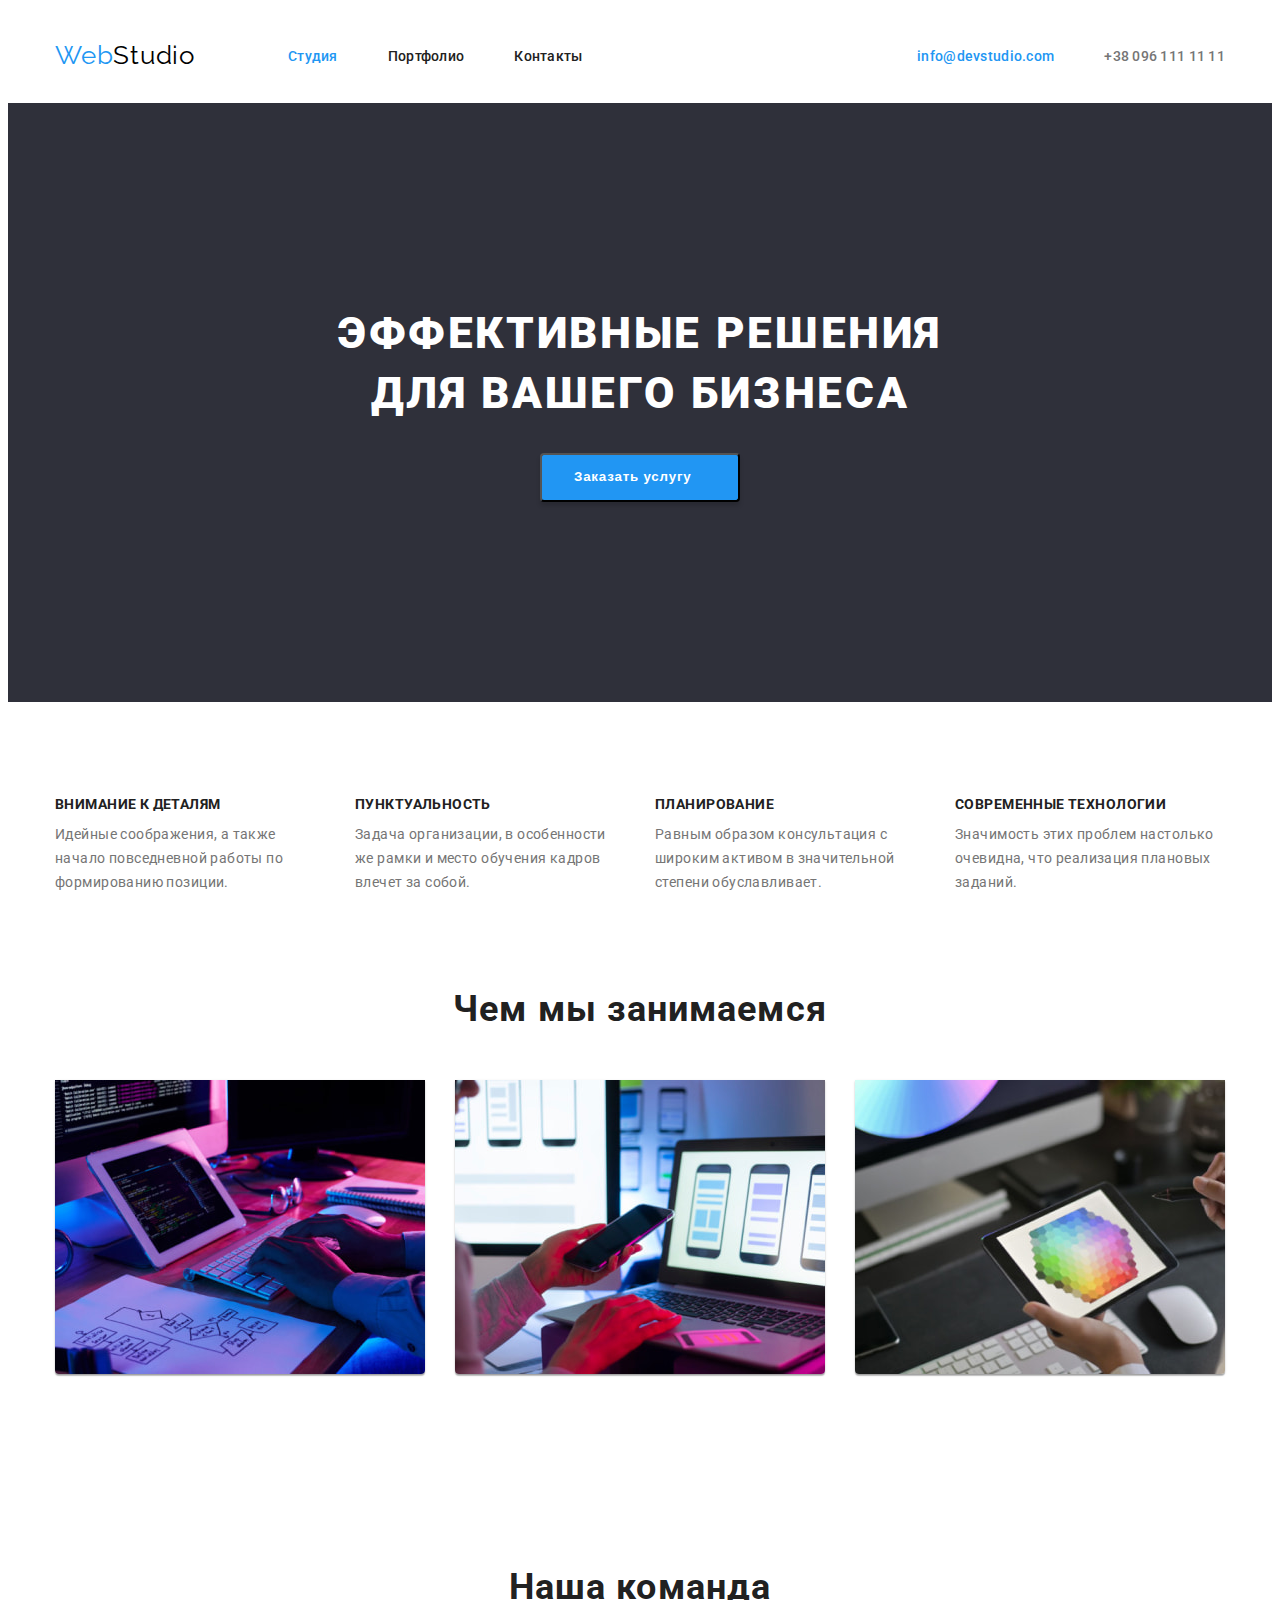
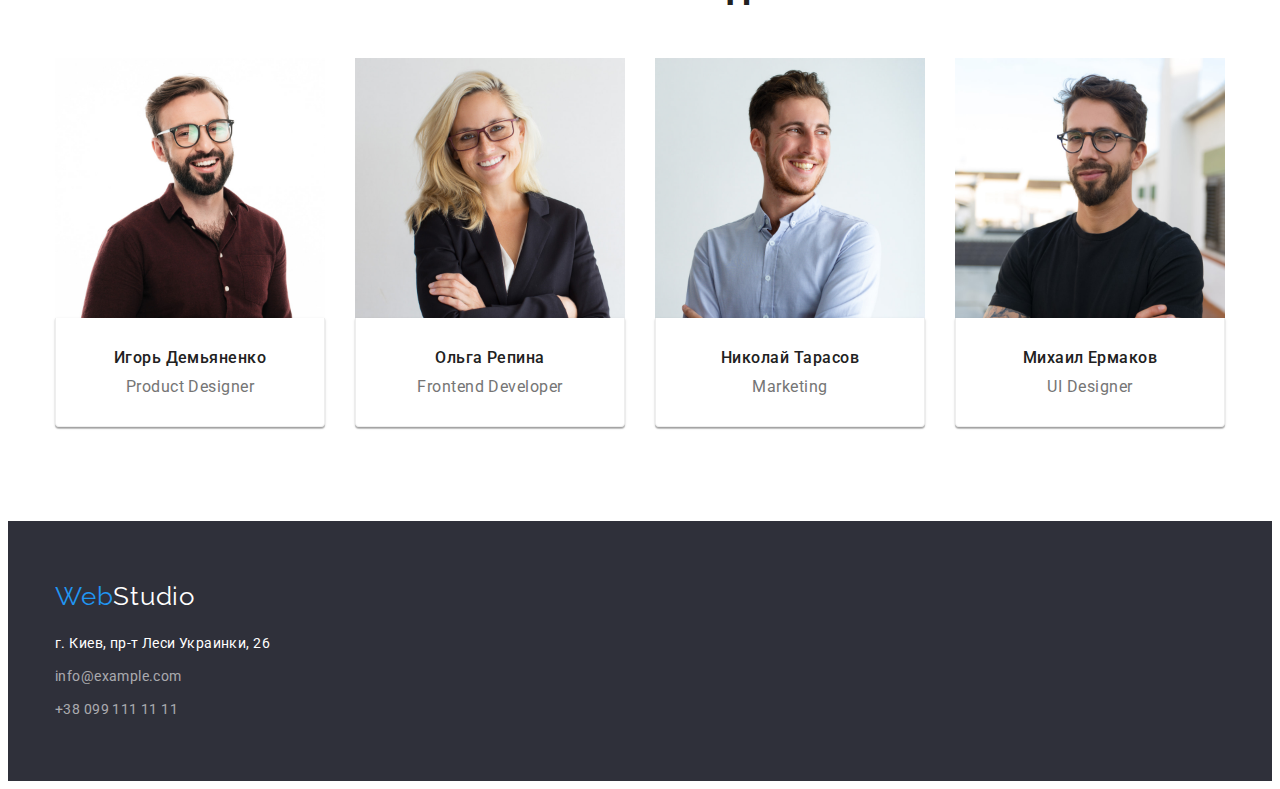
==== index.html @ 63d98d0d "home work 3 (with line)" ====
<!DOCTYPE html>
<html lang="ru">
  <head>
    <meta charset="UTF-8" />
    <meta http-equiv="X-UA-Compatible" content="IE=edge" />
    <meta name="viewport" content="width=device-width, initial-scale=1.0" />
    <title>Студия</title>
    <link rel="preconnect" href="https://fonts.googleapis.com" />
    <link rel="preconnect" href="https://fonts.gstatic.com" crossorigin />
    <link
      href="https://fonts.googleapis.com/css2?family=Raleway:wght@700&family=Roboto:wght@400;500;700;900&display=swap"
      rel="stylesheet"
    />
    <!-- Normalize start -->
    <link
      rel="stylesheet"
      href="https://cdnjs.cloudflare.com/ajax/libs/modern-normalize/1.1.0/modern-normalize.min.css"
      integrity="sha512-wpPYUAdjBVSE4KJnH1VR1HeZfpl1ub8YT/NKx4PuQ5NmX2tKuGu6U/JRp5y+Y8XG2tV+wKQpNHVUX03MfMFn9Q=="
      crossorigin="anonymous"
      referrerpolicy="no-referrer"
    />
    <!-- Normalize end -->
    <link rel="stylesheet" href="./css/styles.css" />
  </head>
  <body>
    <!-- Header section studio-->
    <header class="header">
      <div class="container header-container">
        <a class="logo link" href="./index.html" lang="en"
          >Web<span class="logo-color">Studio</span></a
        >
        <nav class="header-nav">
          <ul class="header-list list">
            <li class="header-item">
              <a class="header-link-color link" href="">Студия</a>
            </li>
            <li class="header-item">
              <a class="header-link link" href="./portfolio.html">Портфолио</a>
            </li>
            <li class="header-item"><a class="header-link link" href="">Контакты</a></li>
          </ul>
        </nav>
        <ul class="header-list list">
          <li class="header-item">
            <a class="header-link-color link" href="mailto:info@devstudio.com"
              >info@devstudio.com</a
            >
          </li>
          <li class="header-item">
            <a class="header-contacts link" href="tel:+380961111111">+38 096 111 11 11</a>
          </li>
        </ul>
      </div>
      <img class="line" src="./images/Line.jpg" alt="линия" />
    </header>
    <!-- Main section studio-->
    <main class="main">
      <!-- Section 1 -->
      <section class="main-section-first">
        <div class="container header-container main-container">
          <h1 class="main-title-top">
            ЭФФЕКТИВНЫЕ РЕШЕНИЯ <br />
            ДЛЯ ВАШЕГО БИЗНЕСА
          </h1>
          <button class="main-btn" type="button">Заказать услугу</button>
        </div>
      </section>
      <!-- Section 2 -->
      <section class="main-section-second">
        <div class="container main-container-second">
          <ul class="main-description list">
            <li class="item">
              <div class="box">
                <h3 class="main-title">Внимание к деталям</h3>
                <p class="main-text">
                  Идейные соображения, а также начало повседневной работы по формированию позиции.
                </p>
              </div>
            </li>
            <li class="item">
              <div class="box">
                <h3 class="main-title">Пунктуальность</h3>
                <p class="main-text">
                  Задача организации, в особенности же рамки и место обучения кадров влечет за
                  собой.
                </p>
              </div>
            </li>
            <li class="item">
              <div class="box">
                <h3 class="main-title">Планирование</h3>
                <p class="main-text">
                  Равным образом консультация с широким активом в значительной степени
                  обуславливает.
                </p>
              </div>
            </li>
            <li class="item">
              <div class="box">
                <h3 class="main-title">Современные технологии</h3>
                <p class="main-text">
                  Значимость этих проблем настолько очевидна, что реализация плановых заданий.
                </p>
              </div>
            </li>
          </ul>
        </div>
      </section>
      <!-- Section 3 -->
      <section class="main-section-third">
        <div class="container main-container-third">
          <h2 class="main-title-about">Чем мы занимаемся</h2>
          <ul class="main-list list">
            <li class="main-item">
              <img
                class="main-img"
                src="images/section3/img-box1.jpg"
                alt="работа за компьютером"
                width="370"
                height="294"
              />
            </li>
            <li class="main-item">
              <img
                class="main-img"
                src="images/section3/img-box2.jpg"
                alt="работа за ноутбуком"
                width="370"
                height="294"
              />
            </li>
            <li class="main-item">
              <img
                class="main-img"
                src="images/section3/img-box3.jpg"
                alt="работа за планшетом"
                width="370"
                height="294"
              />
            </li>
          </ul>
        </div>
      </section>
      <!-- Section 4 -->
      <section class="main-section-team">
        <div class="container main-container-team">
          <h2 class="main-title-about">Наша команда</h2>
          <ul class="team-list list">
            <li class="team-item">
              <img
                class="team-img"
                src="images/section4/img1.jpg"
                alt="Игорь Демьяненко"
                width="270"
                height="260"
              />
              <div class="team-wrapper">
                <h3 class="team-title">Игорь Демьяненко</h3>
                <p class="team-text" lang="en">Product Designer</p>
              </div>
            </li>
            <li class="team-item">
              <img
                class="team-img"
                src="images/section4/img2.jpg"
                alt="Ольга Репина"
                width="270"
                height="260"
              />
              <div class="team-wrapper">
                <h3 class="team-title">Ольга Репина</h3>
                <p class="team-text" lang="en">Frontend Developer</p>
              </div>
            </li>
            <li class="team-item">
              <img
                class="team-img"
                src="images/section4/img3.jpg"
                alt="Николай Тарасов"
                width="270"
                height="260"
              />
              <div class="team-wrapper">
                <h3 class="team-title">Николай Тарасов</h3>
                <p class="team-text" lang="en">Marketing</p>
              </div>
            </li>
            <li class="team-item">
              <img
                class="team-img"
                src="images/section4/img4.jpg"
                alt="Михаил Ермаков"
                width="270"
                height="260"
              />
              <div class="team-wrapper">
                <h3 class="team-title">Михаил Ермаков</h3>
                <p class="team-text" lang="en">UI Designer</p>
              </div>
            </li>
          </ul>
        </div>
      </section>
    </main>
    <!-- Footer section-->
    <footer class="footer">
      <div class="container footer-container">
        <a class="footer-web link" href="" lang="en"
          >Web<span class="footer-web-color">Studio</span></a
        >
        <address class="footer-addres">
          <div class="container-addres">
            <ul class="footer-list list">
              <li class="footer-item">
                <a
                  class="footer-contacts-color link"
                  href="https://goo.gl/maps/WVLapYZfEZGpbT3C7"
                  target="_blank"
                  rel="noopener noreferrer"
                  >г. Киев, пр-т Леси Украинки, 26</a
                >
              </li>
              <li class="footer-item">
                <a class="footer-contacts link" href="mailto:info@example.com">info@example.com</a>
              </li>
              <li class="footer-item">
                <a class="footer-contacts link" href="tel:+380991111111">+38 099 111 11 11</a>
              </li>
            </ul>
          </div>
        </address>
      </div>
    </footer>
  </body>
</html>
---- css/styles.css ----
html {
  box-sizing: border-box;
}

*,
*::before,
*::after {
  box-sizing: inherit;
}

:root {
  /* fots */
  --main-font: Roboto, sans-serif;
  --secondary-font: Raleway, sans-serif;

  /* text colors */
  --main-txt-cl: #212121;
  --additional-txt-cl: #2196f3;
  --grey-txt-cl: #757575;
  --white-txt-cl: #ffffff;

  /* bg colors */
  --dark-bg-cl: #2f303a;
  --grey-bg-cl: #e5e5e5;
  --blue-bg-cl: #2196f3;
  --additional-bg-cl: #ffffff;

  /* others */
  --indent: 30px;
  --items: 3;
}

body {
  font-family: var(--main-font);
  color: var(--main-txt-cl);
}

/* reset styles */
h1,
h2,
h3,
h4,
h5,
h6 {
  margin: 0;
}

.link {
  text-decoration: none;
  color: currentColor;
}

.list {
  padding: 0;

  list-style: none;
}

/* Base styles */

.container {
  width: 1200px;
  margin-left: auto;
  margin-right: auto;
  padding-left: 15px;
  padding-right: 15px;
}

/*  Header section studio/portfolio */

.header {
  padding-top: 32px;
  padding-bottom: 32px;

  background-color: #ffffff;
}

.header-container {
  display: flex;
  align-items: center;
}

.logo {
  margin-right: 93px;

  font-family: var(--secondary-font);
  font-size: 26px;
  line-height: calc(31 / 26);
  letter-spacing: 0.03em;
  color: var(--additional-txt-cl);
}
.logo-color {
  color: #000000;
}

.header-nav,
.header-nav-portfolio {
  margin-right: auto;
}

.header-list,
.header-list-portfolio {
  display: flex;
  gap: 50px;
  margin: 0;
}

.header-link-color,
.header-link-portfolio-color {
  font-weight: 500;
  font-size: 14px;
  letter-spacing: 0.02em;
  color: var(--additional-txt-cl);
}

.header-link:hover,
.header-link:focus {
  color: var(--additional-txt-cl);
}

.header-contacts:hover,
.header-contacts:focus {
  color: var(--additional-txt-cl);
}

.header-link-portfolio:hover,
.header-link-portfolio:focus {
  color: var(--additional-txt-cl);
}

.header-contacts-portfolio:hover,
.header-contacts-portfolio:focus {
  color: var(--additional-txt-cl);
}

.header-link,
.header-link-portfolio {
  font-weight: 500;
  font-size: 14px;
  letter-spacing: 0.02em;
  color: var(--main-txt-cl);
}

.header-contacts,
.header-contacts-portfolio {
  padding-right: 0;
  font-weight: 500;
  font-size: 14px;
  letter-spacing: 0.02em;
  color: var(--grey-txt-cl);
}

.line {
  display: block;
  width: 1600px;
  height: 0;
  background-color: #2f303a;
}

/* Main section studio/portfolio */

.main-section-first {
  background-color: var(--dark-bg-cl);
  padding-top: 200px;
  padding-bottom: 200px;
}

.main-container {
  flex-direction: column;
}

.main-title-top {
  margin-bottom: 30px;

  font-weight: 900;
  font-size: 44px;
  line-height: calc(60 / 44);
  text-align: center;
  letter-spacing: 0.06em;
  color: var(--white-txt-cl);
}
.main-btn {
  display: flex;
  padding: 10px 32px;
  margin-left: auto;
  margin-right: auto;
  min-width: 200px;
  box-shadow: 0px 4px 4px rgba(0, 0, 0, 0.15);
  border-radius: 4px;

  background-color: var(--blue-bg-cl);
  font-weight: 700;
  line-height: calc(30 / 16);
  letter-spacing: 0.06em;
  align-items: center;
  text-align: center;
  cursor: pointer;
  color: var(--white-txt-cl);
}

.main-btn:hover,
.main-btn:focus {
  color: var(--blue-bg-cl);
}

.section-portfolio {
  padding-top: 94px;
  padding-bottom: 94px;

  background-color: var(--additional-bg-cl);
}

.main-section-second {
  padding-top: 94px;
  padding-bottom: 94px;

  background-color: var(--additional-bg-cl);
}

.main-description {
  display: flex;
  gap: 30px;
  margin-top: 0;
  margin-bottom: 0;
}

.container-list {
  display: flex;
  gap: 8px;
  margin-top: 0;
  margin-bottom: 56px;
  justify-content: center;
}

.list-title {
  display: flex;
  flex-wrap: wrap;
  gap: var(--indent);
  margin-top: 0;
}

.list-title > .item-portfolio {
  flex-basis: calc((100% - (var(--indent)) * (var(--items) - 1)) / var(--items));
}

.container-title {
  padding: 20px 24px;
  border: 1px solid #eeeeee;
  border-top: none;
  width: 100%;
}

.box {
  display: flex;
  max-width: 270px;
  flex-direction: column;
  flex-wrap: nowrap;
}

.main-title {
  display: flex;
  margin-bottom: 10px;
  font-size: 14px;
  line-height: calc(16 / 14);
  letter-spacing: 0.03em;
  text-transform: uppercase;
}

.main-text {
  margin: 0;

  font-size: 14px;
  line-height: calc(24 / 14);
  letter-spacing: 0.03em;
  color: var(--grey-txt-cl);
}

.main-section-third {
  padding-bottom: 94px;

  background-color: var(--additional-bg-cl);
}

.main-title-about {
  display: flex;
  justify-content: center;
  margin-bottom: 50px;

  font-size: 36px;
  line-height: calc(42 / 36);
  text-align: center;
  letter-spacing: 0.03em;
}

.main-list {
  display: flex;
  gap: 30px;
  margin-top: 0;
  margin-bottom: 0;
}

.main-img {
  box-shadow: 0px 1px 3px rgba(0, 0, 0, 0.12), 0px 1px 1px rgba(0, 0, 0, 0.14),
    0px 2px 1px rgba(0, 0, 0, 0.2);
  border-radius: 0px 0px 4px 4px;
}

.main-section-team {
  padding-top: 94px;
  padding-bottom: 94px;

  background-color: var(--additional-bg-cl);
}

.team-list {
  display: flex;
  gap: 30px;
  margin: 0;
}

.team-item {
  display: flex;
  flex-wrap: wrap;
  justify-content: center;
}

.team-wrapper {
  padding: 30px;
  box-shadow: 0px 1px 3px rgba(0, 0, 0, 0.12), 0px 1px 1px rgba(0, 0, 0, 0.14),
    0px 2px 1px rgba(0, 0, 0, 0.2);
  border-radius: 0px 0px 4px 4px;
  width: 100%;
  border: 1px solid #eeeeee;
  border-top: none;
  background-color: #ffffff;
}

.team-title {
  display: flex;
  justify-content: center;
  font-weight: 500;
  font-size: 16px;
  text-align: center;
  letter-spacing: 0.03em;
  margin-bottom: 10px;
}

.team-text {
  margin-top: 0;
  margin-bottom: 0;

  text-align: center;
  letter-spacing: 0.03em;
  color: var(--grey-txt-cl);
}

.card-title {
  padding-bottom: 86px;
}

.visually-hiden {
  white-space: nowrap;
  width: 1px;
  height: 1px;
  overflow: hidden;
  border: 0;
  padding: 0;
  clip: rect(0 0 0 0);
  clip-path: inset(50%);
  margin: -1px;
}

.btn-portfolio-color {
  padding: 6px 22px;

  background-color: var(--blue-bg-cl);
  font-family: 'Roboto';
  font-style: normal;
  font-weight: 500;
  font-size: 16px;
  line-height: calc(26 / 16);
  letter-spacing: 0.03em;
  color: var(--white-txt-cl);
}

.btn-portfolio {
  padding: 6px 22px;

  background-color: var(--additional-bg-cl);
  font-style: normal;
  font-weight: 500;
  line-height: calc(26 / 16);
  letter-spacing: 0.03em;
}

.btn-portfolio:hover,
.btn-portfolio:focus {
  background-color: var(--additional-txt-cl);
}

.title-portfolio {
  margin-bottom: 4px;

  font-size: 18px;
  line-height: calc(36 / 18);
  letter-spacing: 0.06em;
}

.text-portfolio {
  line-height: calc(30 / 16);
  letter-spacing: 0.03em;
  color: var(--grey-txt-cl);

  margin-top: 0;
  margin-bottom: 0;
}

/* Footer section studio/portfolio */

.footer {
  background-color: var(--dark-bg-cl);
  padding-top: 60px;
  padding-bottom: 60px;
}

.footer:hover,
.footer:focus {
  color: var(--additional-txt-cl);
}

.footer-container {
  display: flex;
  flex-direction: column;
}

.footer-web {
  font-family: var(--secondary-font);
  font-size: 26px;
  letter-spacing: 0.03em;
  color: var(--additional-txt-cl);
}

.footer-web-color {
  color: var(--white-txt-cl);
}

.footer:hover,
.footer:focus {
  color: var(--additional-txt-cl);
}

.footer-contacts:hover,
.footer-contacts:focus {
  color: var(--additional-txt-cl);
}

.footer-contacts-color:hover,
.footer-contacts-color:focus {
  color: var(--additional-txt-cl);
}

.footer-list {
  margin: 0;
}

.footer-maps {
  font-style: normal;
  font-size: 14px;
  line-height: calc(24 / 14);
  letter-spacing: 0.03em;
  color: var(--white-txt-cl);
}

.footer-contacts-color {
  display: block;
  margin-top: 20px;

  font-style: normal;
  font-size: 14px;
  line-height: calc(24 / 14);
  letter-spacing: 0.03em;
  color: var(--white-txt-cl);
}

.footer-contacts {
  display: block;
  margin-top: 9px;
  font-style: normal;
  font-size: 14px;
  line-height: calc(24 / 14);
  letter-spacing: 0.03em;
  color: rgba(255, 255, 255, 0.6);
}
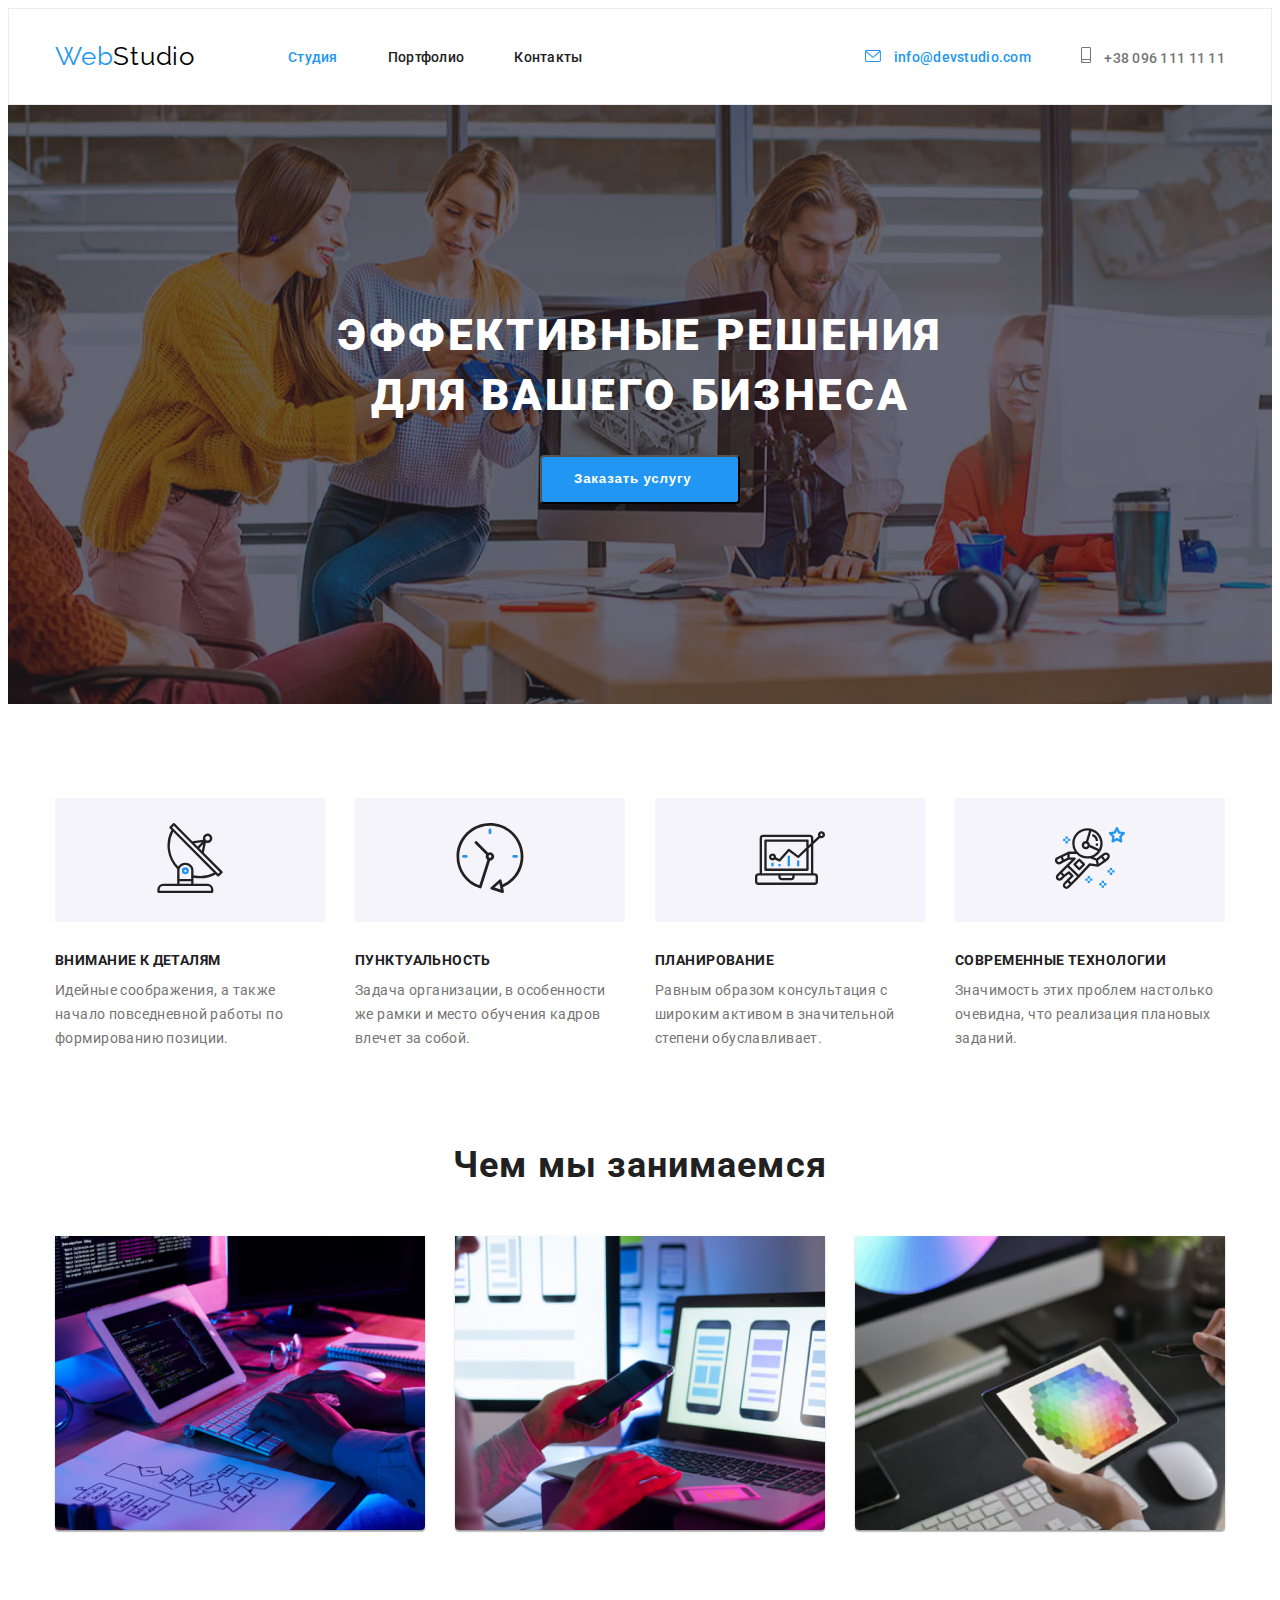
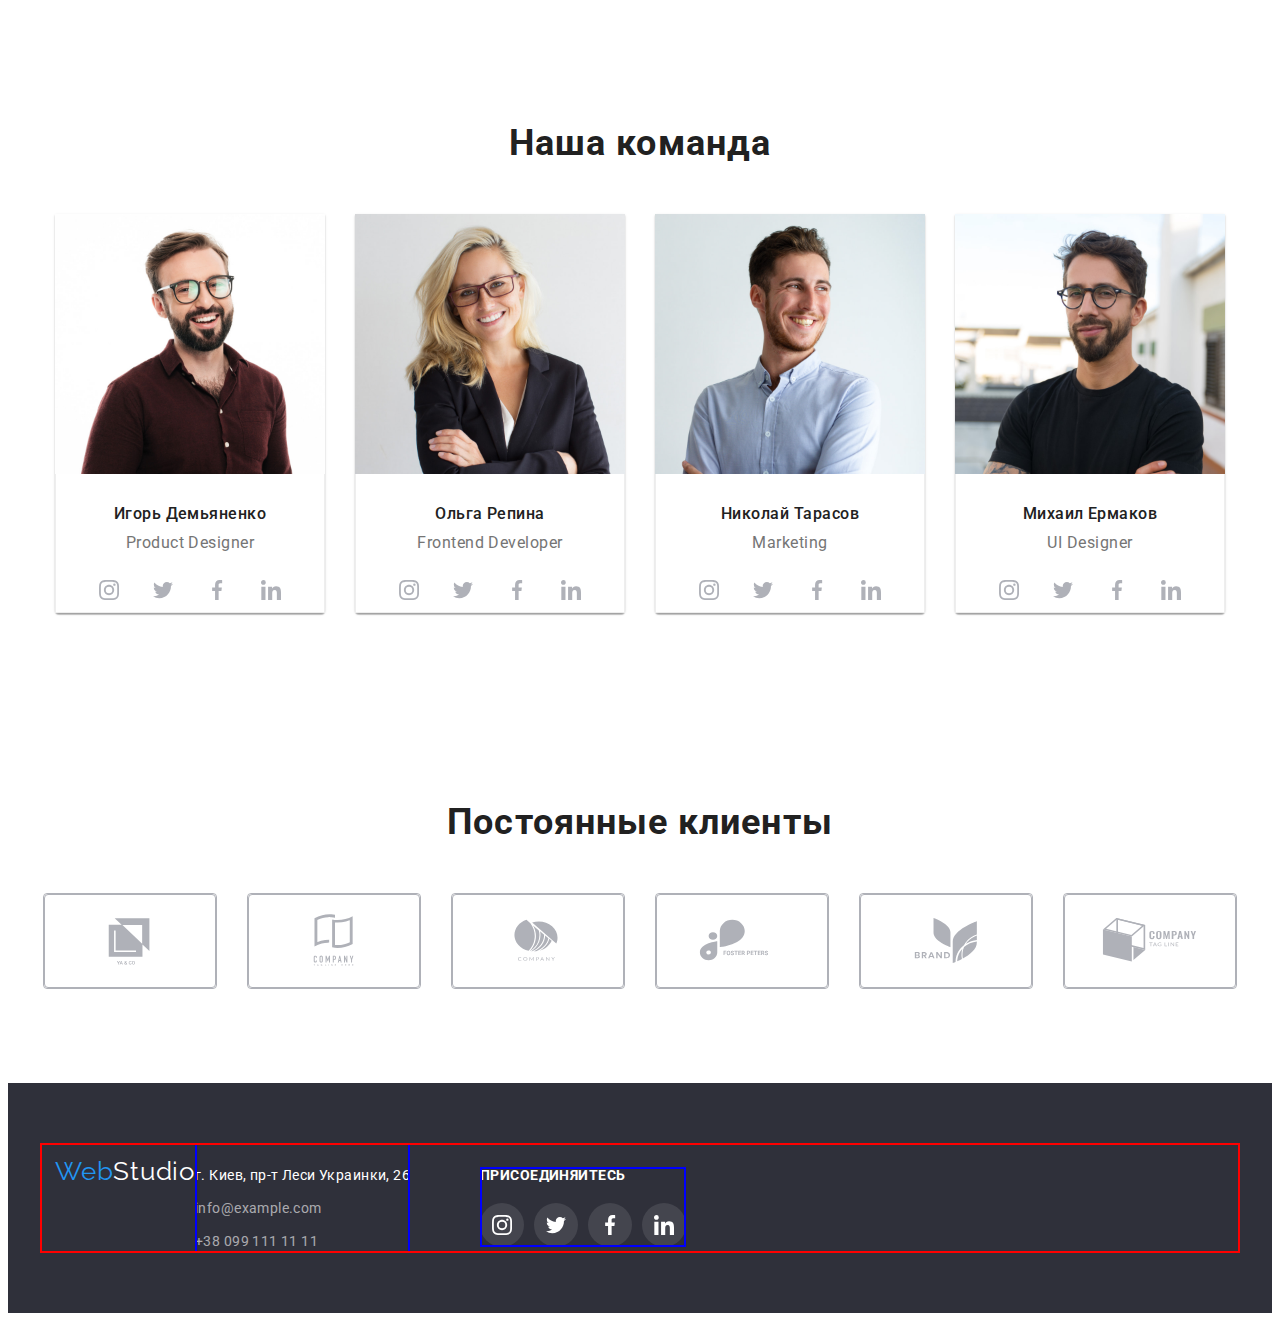
==== commit 83cc090e: "home work 4" ====
--- a/index.html
+++ b/index.html
@@ -22,6 +22,7 @@
     <!-- Normalize end -->
     <link rel="stylesheet" href="./css/styles.css" />
   </head>
+
   <body>
     <!-- Header section studio-->
     <header class="header">
@@ -42,16 +43,22 @@
         </nav>
         <ul class="header-list list">
           <li class="header-item">
-            <a class="header-link-color link" href="mailto:info@devstudio.com"
-              >info@devstudio.com</a
+            <a class="header-link-color link" href="mailto:info@devstudio.com">
+              <svg class="contacts-icon" width="16" height="12">
+                <use href="./images/icons/icons.svg#envelope"></use>
+              </svg>
+              info@devstudio.com</a
             >
           </li>
           <li class="header-item">
-            <a class="header-contacts link" href="tel:+380961111111">+38 096 111 11 11</a>
+            <a class="header-contacts link" href="tel:+380961111111">
+              <svg class="contacts-icon" width="10" height="16">
+                <use href="./images/icons/icons.svg#smartphone"></use>
+              </svg>
+              +38 096 111 11 11</a>
           </li>
         </ul>
       </div>
-      <img class="line" src="./images/Line.jpg" alt="линия" />
     </header>
     <!-- Main section studio-->
     <main class="main">
@@ -67,6 +74,50 @@
       </section>
       <!-- Section 2 -->
       <section class="main-section-second">
+       <div class="main-conteiner-features">
+          <ul class="features-list list">           
+            <li class="features-item">
+              <a class="features-link" href="" 
+              target="_blank"
+              rel="noopener noreferrer"
+              aria-label="antenna">
+              <svg class="features-icon" width="70" height="70">
+                <use href="./images/icons/icons.svg#antenna"></use>
+              </svg>
+            </a>
+            </li>        
+            <li class="features-item">
+              <a class="features-link" href="" 
+              target="_blank"
+              rel="noopener noreferrer"
+              aria-label="clock">
+              <svg class="features-icon" width="70" height="70">
+                <use href="./images/icons/icons.svg#clock"></use>
+              </svg>
+            </a>
+            </li>
+            <li class="features-item">
+              <a class="features-link" href="" 
+              target="_blank"
+              rel="noopener noreferrer"
+              aria-label="diagram">
+              <svg class="features-icon" width="70" height="70">
+                <use href="./images/icons/icons.svg#diagram"></use>
+              </svg>
+            </a>
+            </li>
+            <li class="features-item">
+              <a class="features-link" href="" 
+              target="_blank"
+              rel="noopener noreferrer"
+              aria-label="astronaut">
+              <svg class="features-icon" width="70" height="70">
+                <use href="./images/icons/icons.svg#astronaut"></use>
+              </svg>
+            </a>
+            </li>
+          </ul>
+        </div>
         <div class="container main-container-second">
           <ul class="main-description list">
             <li class="item">
@@ -157,6 +208,60 @@
               <div class="team-wrapper">
                 <h3 class="team-title">Игорь Демьяненко</h3>
                 <p class="team-text" lang="en">Product Designer</p>
+                <ul class="socials list">
+                  <li class="socials-item">
+                    <a
+                      class="socials-link"
+                      href=""
+                      target="_blank"
+                      rel="noopener noreferrer"
+                      aria-label="instagram"
+                    >
+                      <svg class="socials-icon" width="20" height="20">
+                        <use href="./images/icons/icons.svg#instagram"></use>
+                      </svg>
+                    </a>
+                  </li>
+                  <li class="socials-item">
+                    <a
+                      class="socials-link"
+                      href=""
+                      target="_blank"
+                      rel="noopener noreferrer"
+                      aria-label="twitter"
+                    >
+                      <svg class="socials-icon" width="20" height="20">
+                        <use href="./images/icons/icons.svg#twitter"></use>
+                      </svg>
+                    </a>
+                  </li>
+                  <li class="socials-item">
+                    <a
+                      class="socials-link"
+                      href=""
+                      target="_blank"
+                      rel="noopener noreferrer"
+                      aria-label="facebook"
+                    >
+                      <svg class="socials-icon" width="20" height="20">
+                        <use href="./images/icons/icons.svg#facebook"></use>
+                      </svg>
+                    </a>
+                  </li>
+                  <li class="socials-item">
+                    <a
+                      class="socials-link"
+                      href=""
+                      target="_blank"
+                      rel="noopener noreferrer"
+                      aria-label="linkedin"
+                    >
+                      <svg class="socials-icon" width="20" height="20">
+                        <use href="./images/icons/icons.svg#linkedin"></use>
+                      </svg>
+                    </a>
+                  </li>
+                </ul>
               </div>
             </li>
             <li class="team-item">
@@ -170,6 +275,60 @@
               <div class="team-wrapper">
                 <h3 class="team-title">Ольга Репина</h3>
                 <p class="team-text" lang="en">Frontend Developer</p>
+                <ul class="socials list">
+                  <li class="socials-item">
+                    <a
+                      class="socials-link"
+                      href=""
+                      target="_blank"
+                      rel="noopener noreferrer"
+                      aria-label="instagram"
+                    >
+                      <svg class="socials-icon" width="20" height="20">
+                        <use href="./images/icons/icons.svg#instagram"></use>
+                      </svg>
+                    </a>
+                  </li>
+                  <li class="socials-item">
+                    <a
+                      class="socials-link"
+                      href=""
+                      target="_blank"
+                      rel="noopener noreferrer"
+                      aria-label="twitter"
+                    >
+                      <svg class="socials-icon" width="20" height="20">
+                        <use href="./images/icons/icons.svg#twitter"></use>
+                      </svg>
+                    </a>
+                  </li>
+                  <li class="socials-item">
+                    <a
+                      class="socials-link"
+                      href=""
+                      target="_blank"
+                      rel="noopener noreferrer"
+                      aria-label="facebook"
+                    >
+                      <svg class="socials-icon" width="20" height="20">
+                        <use href="./images/icons/icons.svg#facebook"></use>
+                      </svg>
+                    </a>
+                  </li>
+                  <li class="socials-item">
+                    <a
+                      class="socials-link"
+                      href=""
+                      target="_blank"
+                      rel="noopener noreferrer"
+                      aria-label="linkedin"
+                    >
+                      <svg class="socials-icon" width="20" height="20">
+                        <use href="./images/icons/icons.svg#linkedin"></use>
+                      </svg>
+                    </a>
+                  </li>
+                </ul>
               </div>
             </li>
             <li class="team-item">
@@ -183,6 +342,60 @@
               <div class="team-wrapper">
                 <h3 class="team-title">Николай Тарасов</h3>
                 <p class="team-text" lang="en">Marketing</p>
+                <ul class="socials list">
+                  <li class="socials-item">
+                    <a
+                      class="socials-link"
+                      href=""
+                      target="_blank"
+                      rel="noopener noreferrer"
+                      aria-label="instagram"
+                    >
+                      <svg class="socials-icon" width="20" height="20">
+                        <use href="./images/icons/icons.svg#instagram"></use>
+                      </svg>
+                    </a>
+                  </li>
+                  <li class="socials-item">
+                    <a
+                      class="socials-link"
+                      href=""
+                      target="_blank"
+                      rel="noopener noreferrer"
+                      aria-label="twitter"
+                    >
+                      <svg class="socials-icon" width="20" height="20">
+                        <use href="./images/icons/icons.svg#twitter"></use>
+                      </svg>
+                    </a>
+                  </li>
+                  <li class="socials-item">
+                    <a
+                      class="socials-link"
+                      href=""
+                      target="_blank"
+                      rel="noopener noreferrer"
+                      aria-label="facebook"
+                    >
+                      <svg class="socials-icon" width="20" height="20">
+                        <use href="./images/icons/icons.svg#facebook"></use>
+                      </svg>
+                    </a>
+                  </li>
+                  <li class="socials-item">
+                    <a
+                      class="socials-link"
+                      href=""
+                      target="_blank"
+                      rel="noopener noreferrer"
+                      aria-label="linkedin"
+                    >
+                      <svg class="socials-icon" width="20" height="20">
+                        <use href="./images/icons/icons.svg#linkedin"></use>
+                      </svg>
+                    </a>
+                  </li>
+                </ul>
               </div>
             </li>
             <li class="team-item">
@@ -196,8 +409,141 @@
               <div class="team-wrapper">
                 <h3 class="team-title">Михаил Ермаков</h3>
                 <p class="team-text" lang="en">UI Designer</p>
-              </div>
-            </li>
+                <ul class="socials list">
+                  <li class="socials-item">
+                    <a
+                      class="socials-link"
+                      href=""
+                      target="_blank"
+                      rel="noopener noreferrer"
+                      aria-label="instagram"
+                    >
+                      <svg class="socials-icon" width="20" height="20">
+                        <use href="./images/icons/icons.svg#instagram"></use>
+                      </svg>
+                    </a>
+                  </li>
+                  <li class="socials-item">
+                    <a
+                      class="socials-link"
+                      href=""
+                      target="_blank"
+                      rel="noopener noreferrer"
+                      aria-label="twitter"
+                    >
+                      <svg class="socials-icon" width="20" height="20">
+                        <use href="./images/icons/icons.svg#twitter"></use>
+                      </svg>
+                    </a>
+                  </li>
+                  <li class="socials-item">
+                    <a
+                      class="socials-link"
+                      href=""
+                      target="_blank"
+                      rel="noopener noreferrer"
+                      aria-label="facebook"
+                    >
+                      <svg class="socials-icon" width="20" height="20">
+                        <use href="./images/icons/icons.svg#facebook"></use>
+                      </svg>
+                    </a>
+                  </li>
+                  <li class="socials-item">
+                    <a
+                      class="socials-link"
+                      href=""
+                      target="_blank"
+                      rel="noopener noreferrer"
+                      aria-label="linkedin"
+                    >
+                      <svg class="socials-icon" width="20" height="20">
+                        <use href="./images/icons/icons.svg#linkedin"></use>
+                      </svg>
+                    </a>
+                  </li>
+                </ul>
+              </div>
+            </li>
+          </ul>
+        </div>
+      </section>
+      <section class="sections-clients">
+        <div>
+          <h2 class="title-clients">Постоянные клиенты</h2>
+          <ul class="clients-list list">
+            <div class="conteiner-clients">
+            <li class="clients-item">
+              <a class="clients-link" href="" 
+              target="_blank"
+              rel="noopener noreferrer"
+              aria-label="logo">
+              <svg class="clients-icon" width="106" height="60">
+                <use href="./images/icons/icons.svg#logo"></use>
+              </svg>
+            </a>
+            </li>
+          </div>
+          <div class="conteiner-clients">
+            <li class="clients-item">
+              <a class="clients-link" href="" 
+              target="_blank"
+              rel="noopener noreferrer"
+              aria-label="logo1">
+              <svg class="clients-icon" width="106" height="60">
+                <use href="./images/icons/icons.svg#logo1"></use>
+              </svg>
+            </a>
+            </li>
+          </div>
+          <div class="conteiner-clients">
+            <li class="clients-item">
+              <a class="clients-link" href="" 
+              target="_blank"
+              rel="noopener noreferrer"
+              aria-label="logo2">
+              <svg class="clients-icon" width="106" height="60">
+                <use href="./images/icons/icons.svg#logo2"></use>
+              </svg>
+            </a>
+            </li>
+          </div>
+          <div class="conteiner-clients">
+            <li class="clients-item">
+              <a class="clients-link" href="" 
+              target="_blank"
+              rel="noopener noreferrer"
+              aria-label="logo3">
+              <svg class="clients-icon" width="106" height="60">
+                <use href="./images/icons/icons.svg#logo3"></use>
+              </svg>
+            </a>
+            </li>
+          </div>
+          <div class="conteiner-clients">
+            <li class="clients-item">
+              <a class="clients-link" href="" 
+              target="_blank"
+              rel="noopener noreferrer"
+              aria-label="logo4">
+              <svg class="clients-icon" width="106" height="60">
+                <use href="./images/icons/icons.svg#logo4"></use>
+              </svg>
+            </a>
+            </li>
+          </div>
+          <div class="conteiner-clients">
+            <li class="clients-item">
+              <a class="clients-link" href="" 
+              target="_blank"
+              rel="noopener noreferrer"
+              aria-label="logo5">
+              <svg class="clients-icon" width="106" height="60">
+                <use href="./images/icons/icons.svg#logo5"></use>
+              </svg>
+            </a>
+            </li>
+          </div>
           </ul>
         </div>
       </section>
@@ -208,8 +554,8 @@
         <a class="footer-web link" href="" lang="en"
           >Web<span class="footer-web-color">Studio</span></a
         >
-        <address class="footer-addres">
           <div class="container-addres">
+            <address class="footer-addres">
             <ul class="footer-list list">
               <li class="footer-item">
                 <a
@@ -227,8 +573,65 @@
                 <a class="footer-contacts link" href="tel:+380991111111">+38 099 111 11 11</a>
               </li>
             </ul>
+          </address>
+          </div>       
+          <div class="container-socials">
+            <h3 class="footer-title">присоединяйтесь</h3>
+            <ul class="footer-socials list">
+              <li class="footer-socials-item">
+                <a
+                  class="footer-socials-link"
+                  href=""
+                  target="_blank"
+                  rel="noopener noreferrer"
+                  aria-label="instagram"
+                >
+                  <svg width="20" height="20">
+                    <use href="./images/icons/icons.svg#instagram1"></use>
+                  </svg>
+                </a>
+              </li>
+              <li class="footer-socials-item">
+                <a
+                  class="footer-socials-link"
+                  href=""
+                  target="_blank"
+                  rel="noopener noreferrer"
+                  aria-label="twitter"
+                >
+                  <svg width="20" height="20">
+                    <use href="./images/icons/icons.svg#twitter1"></use>
+                  </svg>
+                </a>
+              </li>
+              <li class="footer-socials-item">
+                <a
+                  class="footer-socials-link"
+                  href=""
+                  target="_blank"
+                  rel="noopener noreferrer"
+                  aria-label="facebook"
+                >
+                  <svg width="20" height="20">
+                    <use href="./images/icons/icons.svg#facebook1"></use>
+                  </svg>
+                </a>
+              </li>
+              <li class="footer-socials-item">
+                <a
+                  class="footer-socials-link"
+                  href=""
+                  target="_blank"
+                  rel="noopener noreferrer"
+                  aria-label="linkedin"
+                >
+                  <svg width="20" height="20">
+                    <use href="./images/icons/icons.svg#linkedin1"></use>
+                  </svg>
+                </a>
+              </li>
+            </ul>
           </div>
-        </address>
       </div>
     </footer>
   </body>
--- a/css/styles.css
+++ b/css/styles.css
@@ -41,7 +41,8 @@
 h3,
 h4,
 h5,
-h6 {
+h6,
+p {
   margin: 0;
 }
 
@@ -73,11 +74,12 @@
   padding-bottom: 32px;
 
   background-color: #ffffff;
+  border: 1px solid #ECECEC;
 }
 
 .header-container {
   display: flex;
-  align-items: center;
+  align-items: center; 
 }
 
 .logo {
@@ -111,6 +113,12 @@
   font-size: 14px;
   letter-spacing: 0.02em;
   color: var(--additional-txt-cl);
+}
+
+.contacts-icon {
+  align-items: center;
+  margin-right: 10px;
+  fill: currentColor;
 }
 
 .header-link:hover,
@@ -150,19 +158,19 @@
   color: var(--grey-txt-cl);
 }
 
-.line {
-  display: block;
-  width: 1600px;
-  height: 0;
-  background-color: #2f303a;
-}
-
 /* Main section studio/portfolio */
 
 .main-section-first {
   background-color: var(--dark-bg-cl);
   padding-top: 200px;
   padding-bottom: 200px;
+
+  background-image: linear-gradient(to right, rgba(47, 48, 58, 0.4), rgba(47, 48, 58, 0.4)), url(../images/section1/Img.jpg);
+  background-repeat: no-repeat;
+  background-position: center;
+  max-width: 1600px;
+  margin-left: auto;
+  margin-right: auto;
 }
 
 .main-container {
@@ -217,6 +225,22 @@
   background-color: var(--additional-bg-cl);
 }
 
+/* Features section */
+
+.features-list {
+ display: flex; 
+ gap: 30px;
+ justify-content: center;
+ margin: 0;
+}
+
+.features-item {
+  display: flex;
+  padding: 25px 100px;
+  background-color: #F5F4FA;
+  margin-bottom: 30px;
+}
+
 .main-description {
   display: flex;
   gap: 30px;
@@ -239,15 +263,21 @@
   margin-top: 0;
 }
 
-.list-title > .item-portfolio {
+/* .list-title > .item-portfolio {
   flex-basis: calc((100% - (var(--indent)) * (var(--items) - 1)) / var(--items));
-}
+} */
 
 .container-title {
   padding: 20px 24px;
   border: 1px solid #eeeeee;
   border-top: none;
   width: 100%;
+  background-color: #FFFFFF;
+}
+
+.item-portfolio:hover,
+.item-portfolio:focus {
+  box-shadow: 0px 1px 1px rgba(0, 0, 0, 0.12), 0px 4px 4px rgba(0, 0, 0, 0.06), 1px 4px 6px rgba(0, 0, 0, 0.16);
 }
 
 .box {
@@ -322,13 +352,16 @@
   display: flex;
   flex-wrap: wrap;
   justify-content: center;
-}
-
-.team-wrapper {
-  padding: 30px;
   box-shadow: 0px 1px 3px rgba(0, 0, 0, 0.12), 0px 1px 1px rgba(0, 0, 0, 0.14),
     0px 2px 1px rgba(0, 0, 0, 0.2);
   border-radius: 0px 0px 4px 4px;
+}
+
+.team-wrapper {
+  padding-top: 30px;
+  padding-left: 30px;
+  padding-right: 30px;
+  padding-bottom: 0;
   width: 100%;
   border: 1px solid #eeeeee;
   border-top: none;
@@ -347,11 +380,68 @@
 
 .team-text {
   margin-top: 0;
-  margin-bottom: 0;
+  margin-bottom: 16px;
 
   text-align: center;
   letter-spacing: 0.03em;
   color: var(--grey-txt-cl);
+}
+
+/* sections-clients */
+
+.sections-clients {
+  padding-top: 94px;
+  padding-bottom: 94px;
+  background-color: var(--additional-bg-cl);
+}
+
+.conteiner-clients {
+  border: 1px solid #AFB1B8;
+  border-radius: 4px;
+}
+
+.title-clients {
+  font-size: 36px;
+  line-height: calc(42 / 36);
+  text-align: center;
+  letter-spacing: 0.03em;
+  margin-bottom: 50px;
+}
+
+.clients-list {
+  display: flex;
+  gap: 30px;
+  justify-content: center;
+  margin: 0;
+}
+
+.clients-item {
+  display: flex;
+  padding: 16px 32px;
+  border: 1px solid #AFB1B8;
+  border-radius: 4px; 
+}
+
+.clients-link {
+  display: flex;
+  color: #AFB1B8;
+  background-color: #ffffff;
+  justify-content: center;
+  align-items:center;
+}
+
+.clients-icon {
+  fill: currentColor;
+}
+
+.clients-link:hover, 
+.clients-link:focus {
+  color: #2196f3;
+}
+
+.clients-item:hover,
+.clients-item:focus {
+  color: #2196f3;
 }
 
 .card-title {
@@ -395,6 +485,15 @@
 
 .btn-portfolio:hover,
 .btn-portfolio:focus {
+  box-shadow: 0px 3px 1px rgba(0, 0, 0, 0.1), 0px 1px 2px rgba(0, 0, 0, 0.08), 0px 2px 2px rgba(0, 0, 0, 0.12);
+  border-radius: 4px;
+  background-color: var(--additional-txt-cl);
+}
+
+.btn-portfolio-cokor:hover,
+.btn-portfolio-color:focus {
+  box-shadow: 0px 3px 1px rgba(0, 0, 0, 0.1), 0px 1px 2px rgba(0, 0, 0, 0.08), 0px 2px 2px rgba(0, 0, 0, 0.12);
+  border-radius: 4px;
   background-color: var(--additional-txt-cl);
 }
 
@@ -430,10 +529,14 @@
 
 .footer-container {
   display: flex;
-  flex-direction: column;
+  align-items: baseline;
+
+  outline: 2px solid red;
+  outline-offset: -2px;
 }
 
 .footer-web {
+  margin-bottom: 20px;
   font-family: var(--secondary-font);
   font-size: 26px;
   letter-spacing: 0.03em;
@@ -444,9 +547,93 @@
   color: var(--white-txt-cl);
 }
 
-.footer:hover,
-.footer:focus {
-  color: var(--additional-txt-cl);
+.container-addres {
+  display: flex;
+  margin-right: 70px;
+  flex-direction: column;
+
+  outline: 2px solid blue;
+  outline-offset: -2px;
+}
+
+/* Socials icon */
+
+.socials {
+  display: flex;
+  align-items: center;
+  justify-content: center;
+  gap: 10px; 
+}
+
+.footer-socials {
+  display: flex;
+  align-items: center;
+  justify-content: center;
+  gap: 10px;
+  margin: 0;
+}
+
+.socials-link {
+  display: flex;
+  width: 44px;
+  height: 44px;
+  color: #AFB1B8;
+  background-color: #FFFFFF;
+  border-radius: 50%;
+  align-items: center;
+  justify-content: center;
+}
+
+.socials-icon {
+  fill: currentColor;
+}
+
+.socials-link:hover,
+.socials-link:focus {
+  color: #ffffff;
+  background-color: var(--blue-bg-cl);
+}
+
+.container-socials {
+  display: flex;
+  flex-direction: column;
+  align-items: baseline;
+
+  outline: 2px solid blue;
+  outline-offset: -2px;
+}
+
+.footer-title {
+  display: flex;
+  margin-bottom: 20px;
+  font-family: 'Roboto';
+  font-style: normal;
+  font-weight: 700;
+  font-size: 14px;
+  text-transform: uppercase;
+  line-height: calc(16 / 14);
+  letter-spacing: 0.03em;
+  color: #FFFFFF;
+}
+
+.footer-title:hover,
+.footer-title:focus {
+  color: var(--additional-txt-cl);
+}
+
+.footer-socials-link {
+  display: flex;
+  width: 44px;
+  height: 44px;
+  background-color:rgba(255, 255, 255, 0.1);
+  border-radius: 50%;
+  align-items: center;
+  justify-content: center;
+}
+
+.footer-socials-link:hover,
+.footer-socials-link:focus {
+  background-color: var(--blue-bg-cl);
 }
 
 .footer-contacts:hover,
@@ -483,7 +670,7 @@
 }
 
 .footer-contacts {
-  display: block;
+  display: flex;
   margin-top: 9px;
   font-style: normal;
   font-size: 14px;
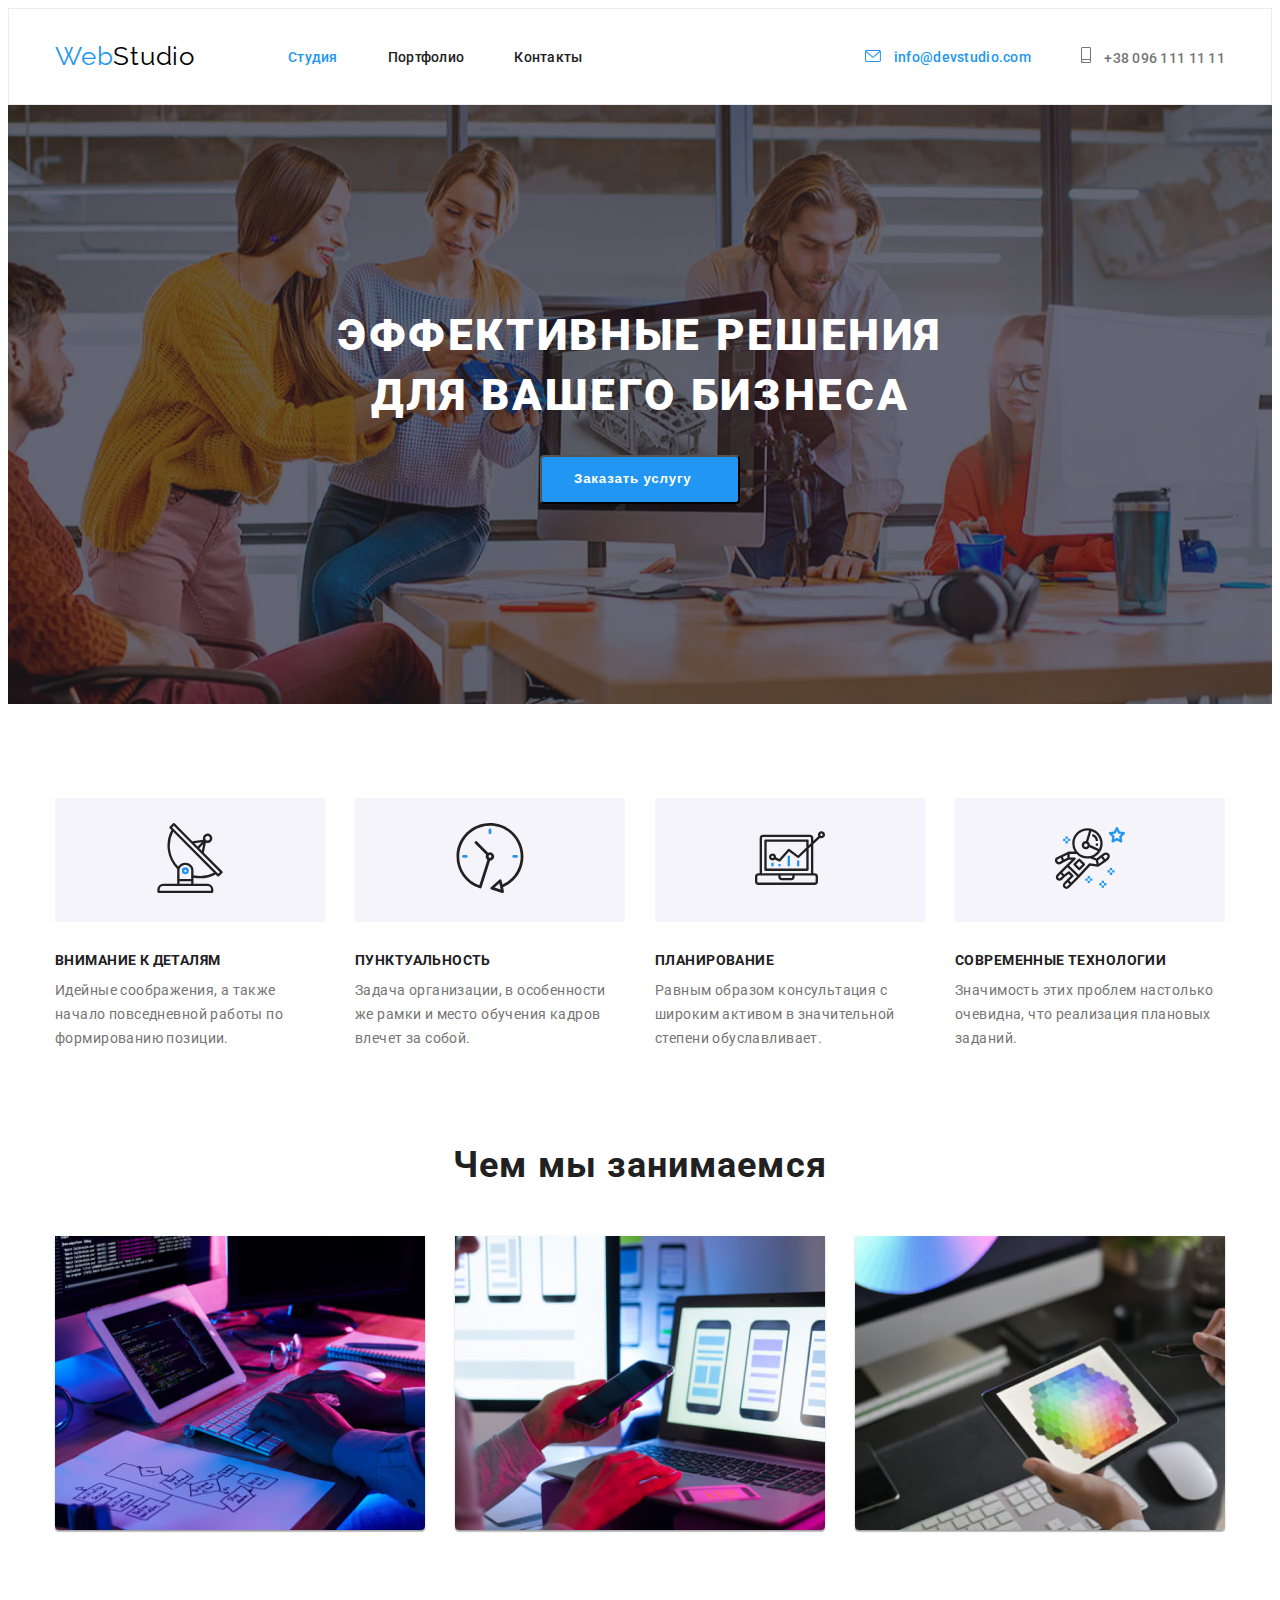
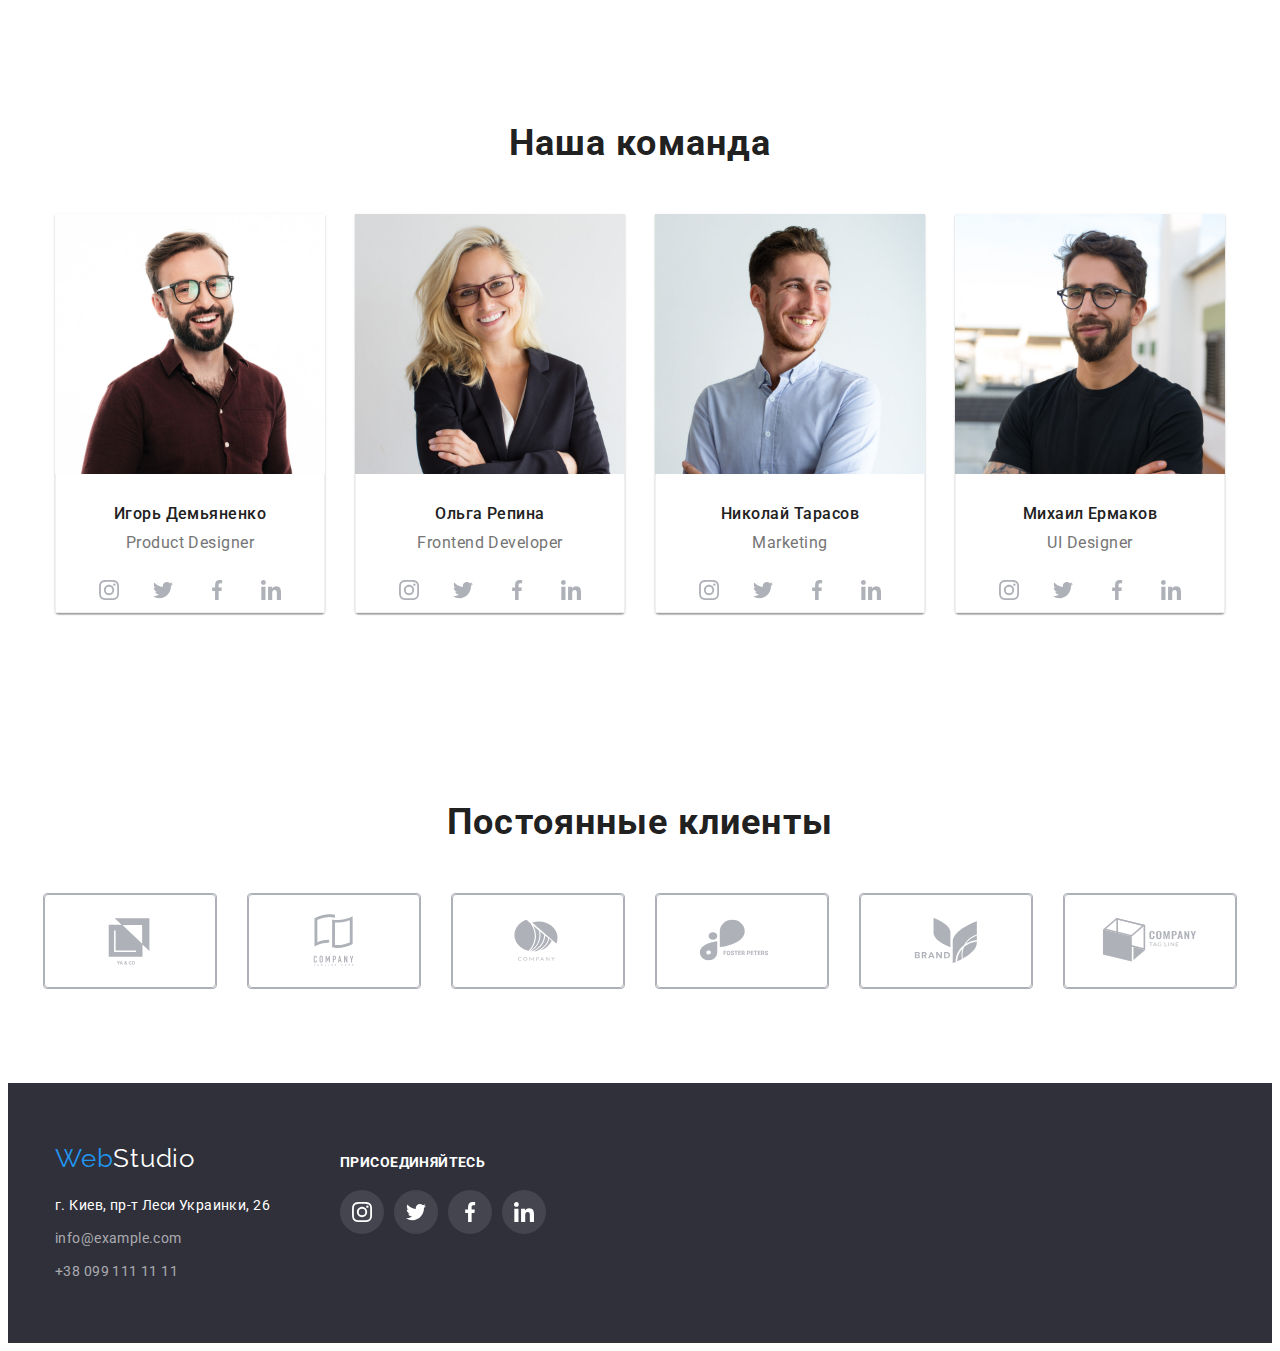
==== commit 0703aa45: "home work 4" ====
--- a/index.html
+++ b/index.html
@@ -551,10 +551,10 @@
     <!-- Footer section-->
     <footer class="footer">
       <div class="container footer-container">
+        <div class="container-addres">
         <a class="footer-web link" href="" lang="en"
           >Web<span class="footer-web-color">Studio</span></a
         >
-          <div class="container-addres">
             <address class="footer-addres">
             <ul class="footer-list list">
               <li class="footer-item">
--- a/css/styles.css
+++ b/css/styles.css
@@ -422,6 +422,11 @@
   border-radius: 4px; 
 }
 
+.clients-item:hover,
+.clients-item:focus {
+  color: #2196f3;
+}
+
 .clients-link {
   display: flex;
   color: #AFB1B8;
@@ -436,11 +441,6 @@
 
 .clients-link:hover, 
 .clients-link:focus {
-  color: #2196f3;
-}
-
-.clients-item:hover,
-.clients-item:focus {
   color: #2196f3;
 }
 
@@ -530,13 +530,9 @@
 .footer-container {
   display: flex;
   align-items: baseline;
-
-  outline: 2px solid red;
-  outline-offset: -2px;
 }
 
 .footer-web {
-  margin-bottom: 20px;
   font-family: var(--secondary-font);
   font-size: 26px;
   letter-spacing: 0.03em;
@@ -551,9 +547,6 @@
   display: flex;
   margin-right: 70px;
   flex-direction: column;
-
-  outline: 2px solid blue;
-  outline-offset: -2px;
 }
 
 /* Socials icon */
@@ -598,9 +591,6 @@
   display: flex;
   flex-direction: column;
   align-items: baseline;
-
-  outline: 2px solid blue;
-  outline-offset: -2px;
 }
 
 .footer-title {
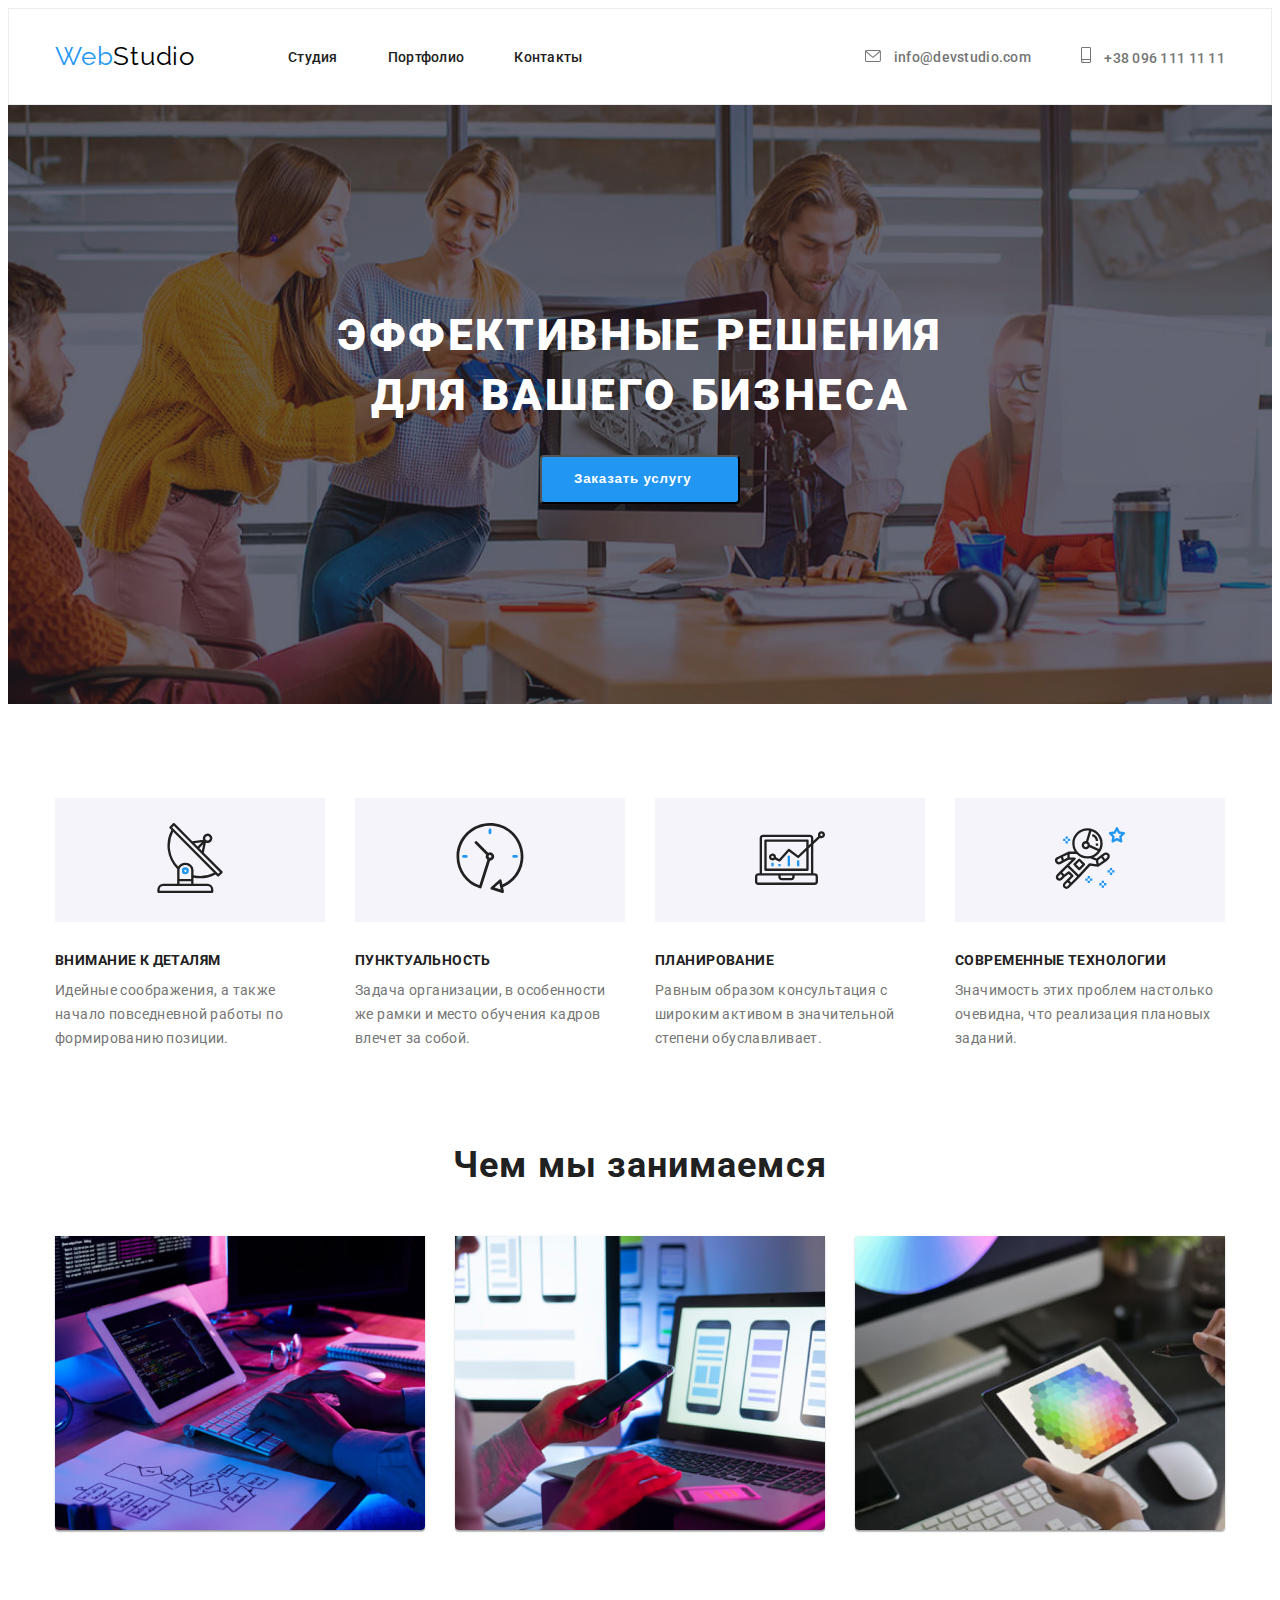
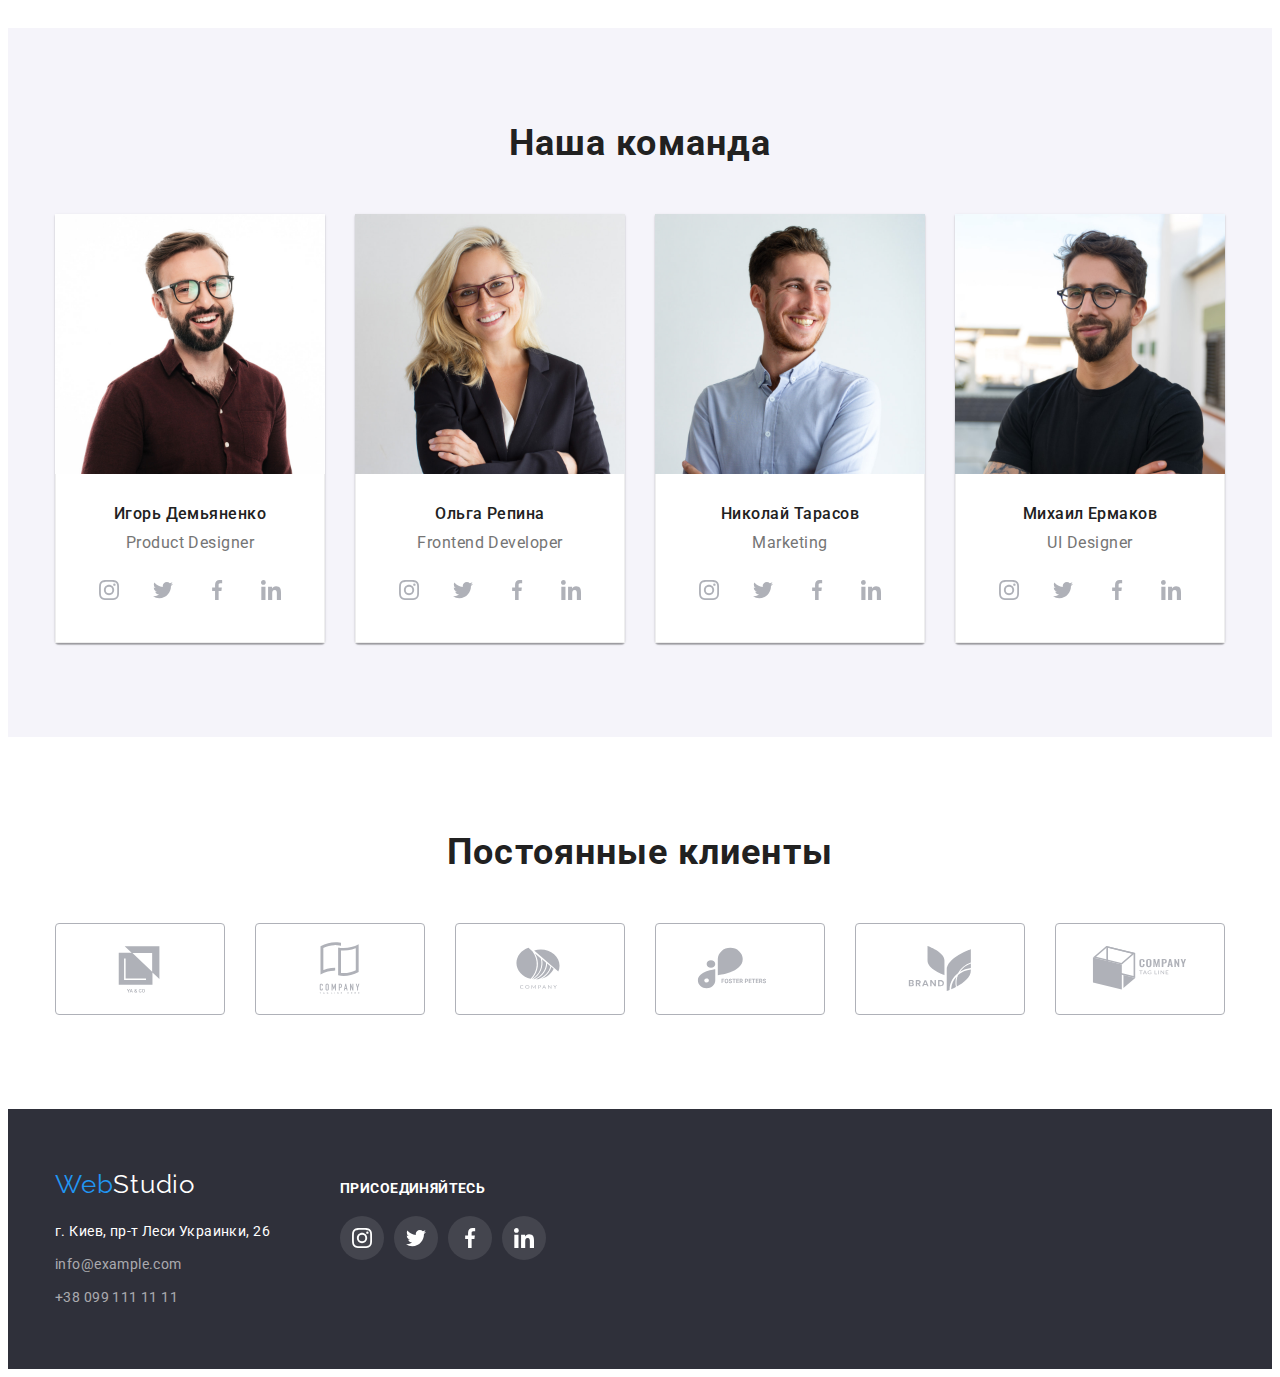
==== commit dc3a243c: "home work 4" ====
--- a/index.html
+++ b/index.html
@@ -33,7 +33,7 @@
         <nav class="header-nav">
           <ul class="header-list list">
             <li class="header-item">
-              <a class="header-link-color link" href="">Студия</a>
+              <a class="header-link link" href="">Студия</a>
             </li>
             <li class="header-item">
               <a class="header-link link" href="./portfolio.html">Портфолио</a>
@@ -43,7 +43,7 @@
         </nav>
         <ul class="header-list list">
           <li class="header-item">
-            <a class="header-link-color link" href="mailto:info@devstudio.com">
+            <a class="header-contacts link" href="mailto:info@devstudio.com">
               <svg class="contacts-icon" width="16" height="12">
                 <use href="./images/icons/icons.svg#envelope"></use>
               </svg>
@@ -469,10 +469,9 @@
         </div>
       </section>
       <section class="sections-clients">
-        <div>
+        <div class="conteiner-clients">
           <h2 class="title-clients">Постоянные клиенты</h2>
           <ul class="clients-list list">
-            <div class="conteiner-clients">
             <li class="clients-item">
               <a class="clients-link" href="" 
               target="_blank"
@@ -483,8 +482,6 @@
               </svg>
             </a>
             </li>
-          </div>
-          <div class="conteiner-clients">
             <li class="clients-item">
               <a class="clients-link" href="" 
               target="_blank"
@@ -495,8 +492,6 @@
               </svg>
             </a>
             </li>
-          </div>
-          <div class="conteiner-clients">
             <li class="clients-item">
               <a class="clients-link" href="" 
               target="_blank"
@@ -507,8 +502,6 @@
               </svg>
             </a>
             </li>
-          </div>
-          <div class="conteiner-clients">
             <li class="clients-item">
               <a class="clients-link" href="" 
               target="_blank"
@@ -519,8 +512,6 @@
               </svg>
             </a>
             </li>
-          </div>
-          <div class="conteiner-clients">
             <li class="clients-item">
               <a class="clients-link" href="" 
               target="_blank"
@@ -531,8 +522,6 @@
               </svg>
             </a>
             </li>
-          </div>
-          <div class="conteiner-clients">
             <li class="clients-item">
               <a class="clients-link" href="" 
               target="_blank"
@@ -543,7 +532,6 @@
               </svg>
             </a>
             </li>
-          </div>
           </ul>
         </div>
       </section>
--- a/css/styles.css
+++ b/css/styles.css
@@ -107,14 +107,6 @@
   margin: 0;
 }
 
-.header-link-color,
-.header-link-portfolio-color {
-  font-weight: 500;
-  font-size: 14px;
-  letter-spacing: 0.02em;
-  color: var(--additional-txt-cl);
-}
-
 .contacts-icon {
   align-items: center;
   margin-right: 10px;
@@ -147,6 +139,18 @@
   font-size: 14px;
   letter-spacing: 0.02em;
   color: var(--main-txt-cl);
+}
+
+.header-item-portfolio {
+  font-weight: 500;
+  font-size: 14px;
+  letter-spacing: 0.02em;
+  color: var(--additional-txt-cl);
+}
+
+.header-item-portfolio:hover,
+.header-item-portfolio:focus {
+  color: var(--additional-txt-cl);
 }
 
 .header-contacts,
@@ -206,11 +210,6 @@
   color: var(--white-txt-cl);
 }
 
-.main-btn:hover,
-.main-btn:focus {
-  color: var(--blue-bg-cl);
-}
-
 .section-portfolio {
   padding-top: 94px;
   padding-bottom: 94px;
@@ -254,6 +253,10 @@
   margin-top: 0;
   margin-bottom: 56px;
   justify-content: center;
+}
+
+.main-item-portfolio {
+  background-color: #F5F4FA;
 }
 
 .list-title {
@@ -339,7 +342,7 @@
   padding-top: 94px;
   padding-bottom: 94px;
 
-  background-color: var(--additional-bg-cl);
+  background-color: #F5F4FA;
 }
 
 .team-list {
@@ -361,7 +364,7 @@
   padding-top: 30px;
   padding-left: 30px;
   padding-right: 30px;
-  padding-bottom: 0;
+  padding-bottom: 30px;
   width: 100%;
   border: 1px solid #eeeeee;
   border-top: none;
@@ -396,8 +399,8 @@
 }
 
 .conteiner-clients {
-  border: 1px solid #AFB1B8;
-  border-radius: 4px;
+  display: flex;
+  flex-direction: column;
 }
 
 .title-clients {
@@ -417,31 +420,33 @@
 
 .clients-item {
   display: flex;
-  padding: 16px 32px;
+}
+
+.clients-link {
+  display: flex;
+  color: #AFB1B8;
+  background-color: #ffffff;
+  justify-content: center;
+  align-items:center;
   border: 1px solid #AFB1B8;
   border-radius: 4px; 
-}
-
-.clients-item:hover,
-.clients-item:focus {
-  color: #2196f3;
-}
-
-.clients-link {
-  display: flex;
-  color: #AFB1B8;
-  background-color: #ffffff;
-  justify-content: center;
-  align-items:center;
+  width: 170px;
+  height: 92px;
 }
 
 .clients-icon {
   fill: currentColor;
 }
 
-.clients-link:hover, 
+.clients-link:hover,  
 .clients-link:focus {
   color: #2196f3;
+  border-color: #2196f3;
+}
+
+.clients-item:hover, 
+.clients-item:focus {
+  background-color: #2196f3;
 }
 
 .card-title {
@@ -460,19 +465,6 @@
   margin: -1px;
 }
 
-.btn-portfolio-color {
-  padding: 6px 22px;
-
-  background-color: var(--blue-bg-cl);
-  font-family: 'Roboto';
-  font-style: normal;
-  font-weight: 500;
-  font-size: 16px;
-  line-height: calc(26 / 16);
-  letter-spacing: 0.03em;
-  color: var(--white-txt-cl);
-}
-
 .btn-portfolio {
   padding: 6px 22px;
 
@@ -488,13 +480,7 @@
   box-shadow: 0px 3px 1px rgba(0, 0, 0, 0.1), 0px 1px 2px rgba(0, 0, 0, 0.08), 0px 2px 2px rgba(0, 0, 0, 0.12);
   border-radius: 4px;
   background-color: var(--additional-txt-cl);
-}
-
-.btn-portfolio-cokor:hover,
-.btn-portfolio-color:focus {
-  box-shadow: 0px 3px 1px rgba(0, 0, 0, 0.1), 0px 1px 2px rgba(0, 0, 0, 0.08), 0px 2px 2px rgba(0, 0, 0, 0.12);
-  border-radius: 4px;
-  background-color: var(--additional-txt-cl);
+  color: var(--white-txt-cl);
 }
 
 .title-portfolio {
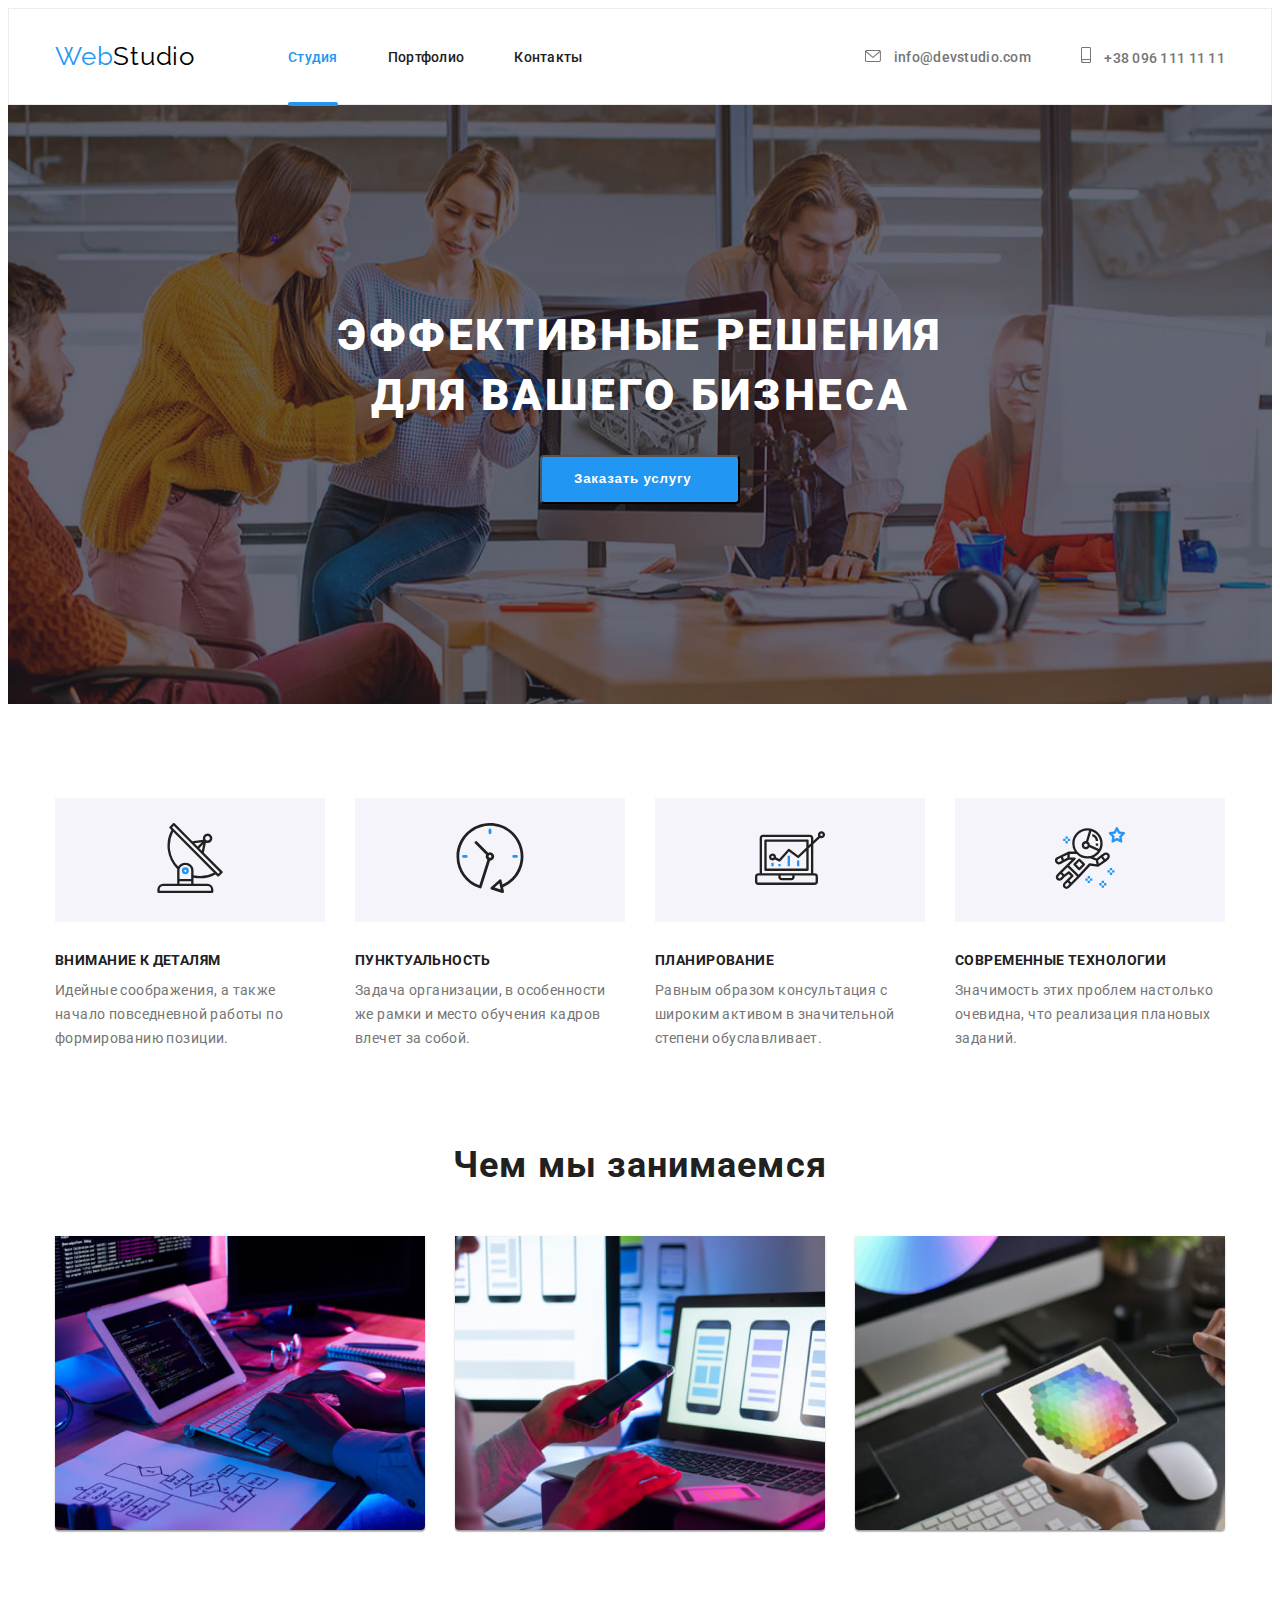
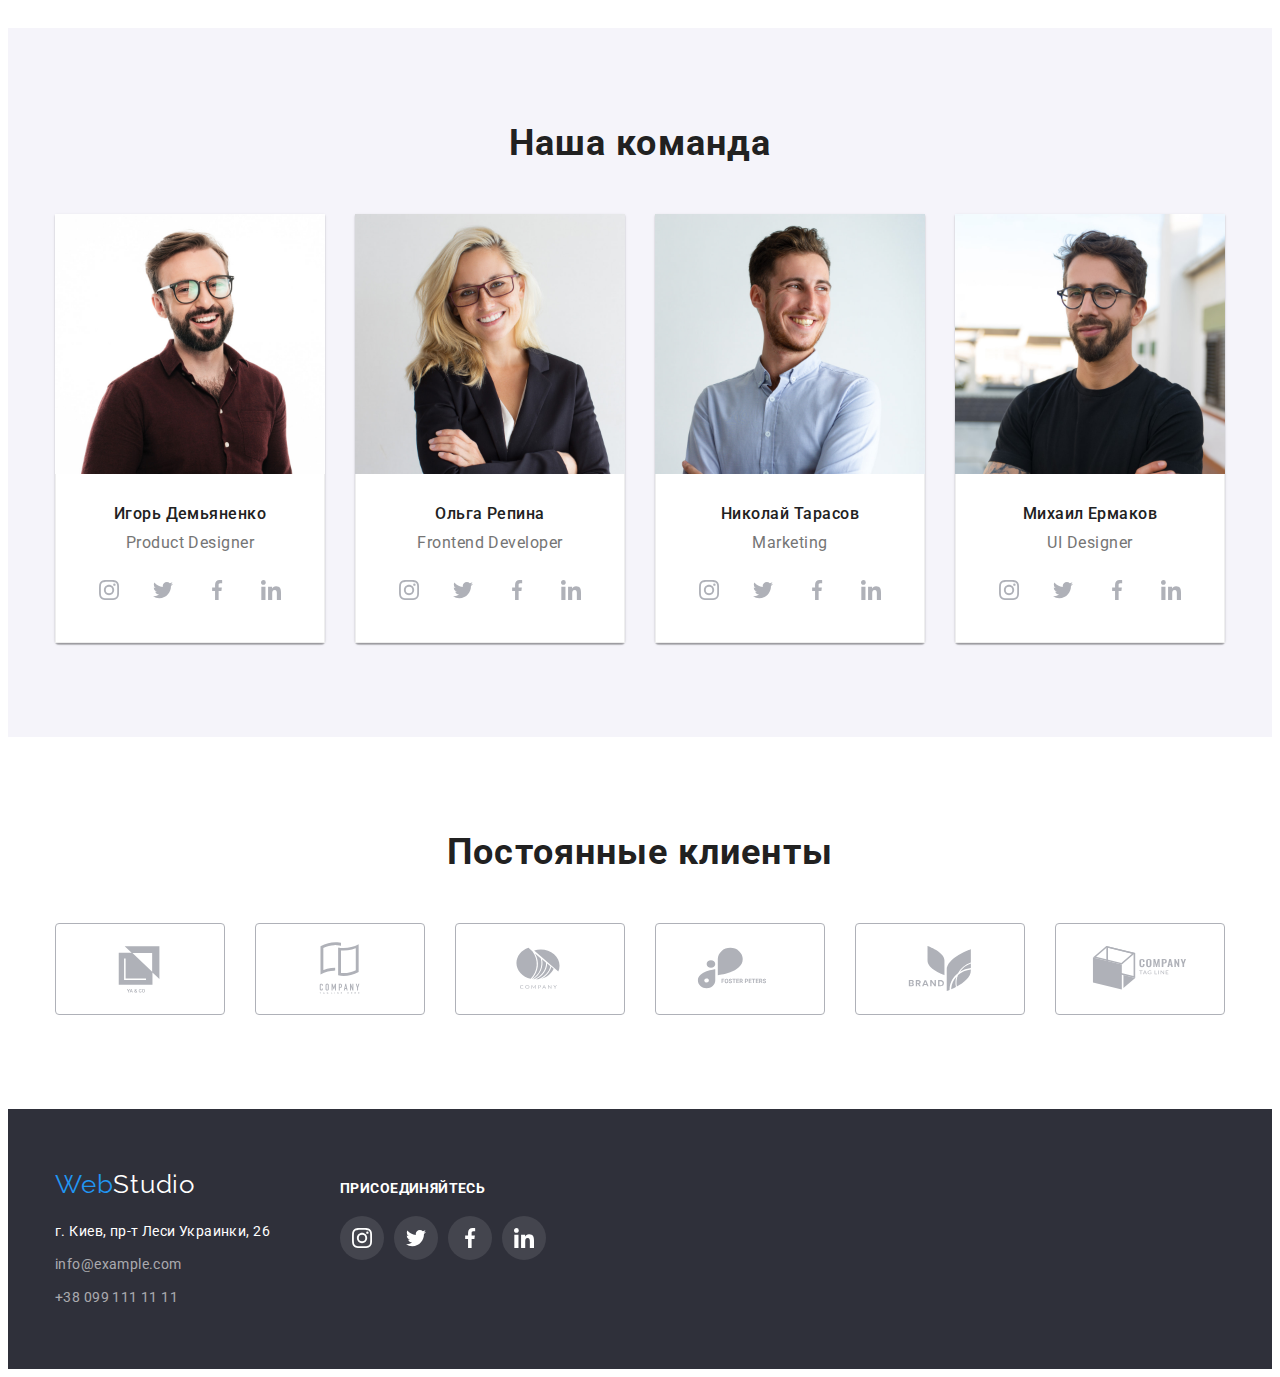
==== commit f62bc3f6: "home work 5" ====
--- a/index.html
+++ b/index.html
@@ -20,12 +20,18 @@
       referrerpolicy="no-referrer"
     />
     <!-- Normalize end -->
+    <!-- Animate CSS start -->
+    <link
+      rel="stylesheet"
+      href="https://cdnjs.cloudflare.com/ajax/libs/animate.css/4.1.1/animate.min.css"
+    />
+    <!-- Animate CSS end -->
     <link rel="stylesheet" href="./css/styles.css" />
   </head>
 
-  <body>
+  <body data-page>
     <!-- Header section studio-->
-    <header class="header">
+    <header class="header data-header">
       <div class="container header-container">
         <a class="logo link" href="./index.html" lang="en"
           >Web<span class="logo-color">Studio</span></a
@@ -33,7 +39,7 @@
         <nav class="header-nav">
           <ul class="header-list list">
             <li class="header-item">
-              <a class="header-link link" href="">Студия</a>
+              <a class="header-link header-link-current link" href="">Студия</a>
             </li>
             <li class="header-item">
               <a class="header-link link" href="./portfolio.html">Портфолио</a>
@@ -55,7 +61,8 @@
               <svg class="contacts-icon" width="10" height="16">
                 <use href="./images/icons/icons.svg#smartphone"></use>
               </svg>
-              +38 096 111 11 11</a>
+              +38 096 111 11 11</a
+            >
           </li>
         </ul>
       </div>
@@ -69,52 +76,66 @@
             ЭФФЕКТИВНЫЕ РЕШЕНИЯ <br />
             ДЛЯ ВАШЕГО БИЗНЕСА
           </h1>
-          <button class="main-btn" type="button">Заказать услугу</button>
+          <button class="main-btn animate__animated animate__swing" type="button" data-modal-open>
+            Заказать услугу
+          </button>
         </div>
       </section>
       <!-- Section 2 -->
       <section class="main-section-second">
-       <div class="main-conteiner-features">
-          <ul class="features-list list">           
+        <div class="main-conteiner-features">
+          <ul class="features-list list">
             <li class="features-item">
-              <a class="features-link" href="" 
-              target="_blank"
-              rel="noopener noreferrer"
-              aria-label="antenna">
-              <svg class="features-icon" width="70" height="70">
-                <use href="./images/icons/icons.svg#antenna"></use>
-              </svg>
-            </a>
-            </li>        
+              <a
+                class="features-link"
+                href=""
+                target="_blank"
+                rel="noopener noreferrer"
+                aria-label="antenna"
+              >
+                <svg class="features-icon" width="70" height="70">
+                  <use href="./images/icons/icons.svg#antenna"></use>
+                </svg>
+              </a>
+            </li>
             <li class="features-item">
-              <a class="features-link" href="" 
-              target="_blank"
-              rel="noopener noreferrer"
-              aria-label="clock">
-              <svg class="features-icon" width="70" height="70">
-                <use href="./images/icons/icons.svg#clock"></use>
-              </svg>
-            </a>
+              <a
+                class="features-link"
+                href=""
+                target="_blank"
+                rel="noopener noreferrer"
+                aria-label="clock"
+              >
+                <svg class="features-icon" width="70" height="70">
+                  <use href="./images/icons/icons.svg#clock"></use>
+                </svg>
+              </a>
             </li>
             <li class="features-item">
-              <a class="features-link" href="" 
-              target="_blank"
-              rel="noopener noreferrer"
-              aria-label="diagram">
-              <svg class="features-icon" width="70" height="70">
-                <use href="./images/icons/icons.svg#diagram"></use>
-              </svg>
-            </a>
+              <a
+                class="features-link"
+                href=""
+                target="_blank"
+                rel="noopener noreferrer"
+                aria-label="diagram"
+              >
+                <svg class="features-icon" width="70" height="70">
+                  <use href="./images/icons/icons.svg#diagram"></use>
+                </svg>
+              </a>
             </li>
             <li class="features-item">
-              <a class="features-link" href="" 
-              target="_blank"
-              rel="noopener noreferrer"
-              aria-label="astronaut">
-              <svg class="features-icon" width="70" height="70">
-                <use href="./images/icons/icons.svg#astronaut"></use>
-              </svg>
-            </a>
+              <a
+                class="features-link"
+                href=""
+                target="_blank"
+                rel="noopener noreferrer"
+                aria-label="astronaut"
+              >
+                <svg class="features-icon" width="70" height="70">
+                  <use href="./images/icons/icons.svg#astronaut"></use>
+                </svg>
+              </a>
             </li>
           </ul>
         </div>
@@ -473,64 +494,82 @@
           <h2 class="title-clients">Постоянные клиенты</h2>
           <ul class="clients-list list">
             <li class="clients-item">
-              <a class="clients-link" href="" 
-              target="_blank"
-              rel="noopener noreferrer"
-              aria-label="logo">
-              <svg class="clients-icon" width="106" height="60">
-                <use href="./images/icons/icons.svg#logo"></use>
-              </svg>
-            </a>
+              <a
+                class="clients-link"
+                href=""
+                target="_blank"
+                rel="noopener noreferrer"
+                aria-label="logo"
+              >
+                <svg class="clients-icon" width="106" height="60">
+                  <use href="./images/icons/icons.svg#logo"></use>
+                </svg>
+              </a>
             </li>
             <li class="clients-item">
-              <a class="clients-link" href="" 
-              target="_blank"
-              rel="noopener noreferrer"
-              aria-label="logo1">
-              <svg class="clients-icon" width="106" height="60">
-                <use href="./images/icons/icons.svg#logo1"></use>
-              </svg>
-            </a>
+              <a
+                class="clients-link"
+                href=""
+                target="_blank"
+                rel="noopener noreferrer"
+                aria-label="logo1"
+              >
+                <svg class="clients-icon" width="106" height="60">
+                  <use href="./images/icons/icons.svg#logo1"></use>
+                </svg>
+              </a>
             </li>
             <li class="clients-item">
-              <a class="clients-link" href="" 
-              target="_blank"
-              rel="noopener noreferrer"
-              aria-label="logo2">
-              <svg class="clients-icon" width="106" height="60">
-                <use href="./images/icons/icons.svg#logo2"></use>
-              </svg>
-            </a>
+              <a
+                class="clients-link"
+                href=""
+                target="_blank"
+                rel="noopener noreferrer"
+                aria-label="logo2"
+              >
+                <svg class="clients-icon" width="106" height="60">
+                  <use href="./images/icons/icons.svg#logo2"></use>
+                </svg>
+              </a>
             </li>
             <li class="clients-item">
-              <a class="clients-link" href="" 
-              target="_blank"
-              rel="noopener noreferrer"
-              aria-label="logo3">
-              <svg class="clients-icon" width="106" height="60">
-                <use href="./images/icons/icons.svg#logo3"></use>
-              </svg>
-            </a>
+              <a
+                class="clients-link"
+                href=""
+                target="_blank"
+                rel="noopener noreferrer"
+                aria-label="logo3"
+              >
+                <svg class="clients-icon" width="106" height="60">
+                  <use href="./images/icons/icons.svg#logo3"></use>
+                </svg>
+              </a>
             </li>
             <li class="clients-item">
-              <a class="clients-link" href="" 
-              target="_blank"
-              rel="noopener noreferrer"
-              aria-label="logo4">
-              <svg class="clients-icon" width="106" height="60">
-                <use href="./images/icons/icons.svg#logo4"></use>
-              </svg>
-            </a>
+              <a
+                class="clients-link"
+                href=""
+                target="_blank"
+                rel="noopener noreferrer"
+                aria-label="logo4"
+              >
+                <svg class="clients-icon" width="106" height="60">
+                  <use href="./images/icons/icons.svg#logo4"></use>
+                </svg>
+              </a>
             </li>
             <li class="clients-item">
-              <a class="clients-link" href="" 
-              target="_blank"
-              rel="noopener noreferrer"
-              aria-label="logo5">
-              <svg class="clients-icon" width="106" height="60">
-                <use href="./images/icons/icons.svg#logo5"></use>
-              </svg>
-            </a>
+              <a
+                class="clients-link"
+                href=""
+                target="_blank"
+                rel="noopener noreferrer"
+                aria-label="logo5"
+              >
+                <svg class="clients-icon" width="106" height="60">
+                  <use href="./images/icons/icons.svg#logo5"></use>
+                </svg>
+              </a>
             </li>
           </ul>
         </div>
@@ -540,10 +579,10 @@
     <footer class="footer">
       <div class="container footer-container">
         <div class="container-addres">
-        <a class="footer-web link" href="" lang="en"
-          >Web<span class="footer-web-color">Studio</span></a
-        >
-            <address class="footer-addres">
+          <a class="footer-web link" href="" lang="en"
+            >Web<span class="footer-web-color">Studio</span></a
+          >
+          <address class="footer-addres">
             <ul class="footer-list list">
               <li class="footer-item">
                 <a
@@ -562,65 +601,78 @@
               </li>
             </ul>
           </address>
-          </div>       
-          <div class="container-socials">
-            <h3 class="footer-title">присоединяйтесь</h3>
-            <ul class="footer-socials list">
-              <li class="footer-socials-item">
-                <a
-                  class="footer-socials-link"
-                  href=""
-                  target="_blank"
-                  rel="noopener noreferrer"
-                  aria-label="instagram"
-                >
-                  <svg width="20" height="20">
-                    <use href="./images/icons/icons.svg#instagram1"></use>
-                  </svg>
-                </a>
-              </li>
-              <li class="footer-socials-item">
-                <a
-                  class="footer-socials-link"
-                  href=""
-                  target="_blank"
-                  rel="noopener noreferrer"
-                  aria-label="twitter"
-                >
-                  <svg width="20" height="20">
-                    <use href="./images/icons/icons.svg#twitter1"></use>
-                  </svg>
-                </a>
-              </li>
-              <li class="footer-socials-item">
-                <a
-                  class="footer-socials-link"
-                  href=""
-                  target="_blank"
-                  rel="noopener noreferrer"
-                  aria-label="facebook"
-                >
-                  <svg width="20" height="20">
-                    <use href="./images/icons/icons.svg#facebook1"></use>
-                  </svg>
-                </a>
-              </li>
-              <li class="footer-socials-item">
-                <a
-                  class="footer-socials-link"
-                  href=""
-                  target="_blank"
-                  rel="noopener noreferrer"
-                  aria-label="linkedin"
-                >
-                  <svg width="20" height="20">
-                    <use href="./images/icons/icons.svg#linkedin1"></use>
-                  </svg>
-                </a>
-              </li>
-            </ul>
-          </div>
+        </div>
+        <div class="container-socials">
+          <h3 class="footer-title">присоединяйтесь</h3>
+          <ul class="footer-socials list">
+            <li class="footer-socials-item">
+              <a
+                class="footer-socials-link"
+                href=""
+                target="_blank"
+                rel="noopener noreferrer"
+                aria-label="instagram"
+              >
+                <svg width="20" height="20">
+                  <use href="./images/icons/icons.svg#instagram1"></use>
+                </svg>
+              </a>
+            </li>
+            <li class="footer-socials-item">
+              <a
+                class="footer-socials-link"
+                href=""
+                target="_blank"
+                rel="noopener noreferrer"
+                aria-label="twitter"
+              >
+                <svg width="20" height="20">
+                  <use href="./images/icons/icons.svg#twitter1"></use>
+                </svg>
+              </a>
+            </li>
+            <li class="footer-socials-item">
+              <a
+                class="footer-socials-link"
+                href=""
+                target="_blank"
+                rel="noopener noreferrer"
+                aria-label="facebook"
+              >
+                <svg width="20" height="20">
+                  <use href="./images/icons/icons.svg#facebook1"></use>
+                </svg>
+              </a>
+            </li>
+            <li class="footer-socials-item">
+              <a
+                class="footer-socials-link"
+                href=""
+                target="_blank"
+                rel="noopener noreferrer"
+                aria-label="linkedin"
+              >
+                <svg width="20" height="20">
+                  <use href="./images/icons/icons.svg#linkedin1"></use>
+                </svg>
+              </a>
+            </li>
+          </ul>
+        </div>
       </div>
     </footer>
+
+    <!-- Modal window -->
+    <div class="backdrop is-hidden" data-modal>
+      <div class="modal">
+        <button class="modal-btn" data-modal-close>
+          <svg class="modal-btn-icon" width="18" height="18">
+            <use href="./images/icons/icons.svg#icon-close"></use>
+          </svg>
+        </button>
+      </div>
+    </div>
+    <script src="./js/header-scroll.js"></script>
+    <script src="./js/modal.js"></script>
   </body>
 </html>
--- a/css/styles.css
+++ b/css/styles.css
@@ -33,6 +33,10 @@
 body {
   font-family: var(--main-font);
   color: var(--main-txt-cl);
+}
+
+.no-scroll {
+  overflow: hidden;
 }
 
 /* reset styles */
@@ -74,12 +78,12 @@
   padding-bottom: 32px;
 
   background-color: #ffffff;
-  border: 1px solid #ECECEC;
+  border: 1px solid #ececec;
 }
 
 .header-container {
   display: flex;
-  align-items: center; 
+  align-items: center;
 }
 
 .logo {
@@ -139,6 +143,23 @@
   font-size: 14px;
   letter-spacing: 0.02em;
   color: var(--main-txt-cl);
+  transition: color 250ms cubic-bezier(0.4, 0, 0.2, 1);
+}
+
+.header-link-current {
+  position: relative;
+  color: var(--additional-txt-cl);
+}
+
+.header-link-current::after {
+  content: '';
+  position: absolute;
+  width: 100%;
+  height: 4px;
+  left: 0;
+  top: 53px;
+  background-color: var(--blue-bg-cl);
+  border-radius: 2px;
 }
 
 .header-item-portfolio {
@@ -146,6 +167,7 @@
   font-size: 14px;
   letter-spacing: 0.02em;
   color: var(--additional-txt-cl);
+  transition: color 250ms cubic-bezier(0.4, 0, 0.2, 1);
 }
 
 .header-item-portfolio:hover,
@@ -160,6 +182,7 @@
   font-size: 14px;
   letter-spacing: 0.02em;
   color: var(--grey-txt-cl);
+  transition: color 250ms cubic-bezier(0.4, 0, 0.2, 1);
 }
 
 /* Main section studio/portfolio */
@@ -169,7 +192,8 @@
   padding-top: 200px;
   padding-bottom: 200px;
 
-  background-image: linear-gradient(to right, rgba(47, 48, 58, 0.4), rgba(47, 48, 58, 0.4)), url(../images/section1/Img.jpg);
+  background-image: linear-gradient(to right, rgba(47, 48, 58, 0.4), rgba(47, 48, 58, 0.4)),
+    url(../images/section1/Img.jpg);
   background-repeat: no-repeat;
   background-position: center;
   max-width: 1600px;
@@ -227,16 +251,16 @@
 /* Features section */
 
 .features-list {
- display: flex; 
- gap: 30px;
- justify-content: center;
- margin: 0;
+  display: flex;
+  gap: 30px;
+  justify-content: center;
+  margin: 0;
 }
 
 .features-item {
   display: flex;
   padding: 25px 100px;
-  background-color: #F5F4FA;
+  background-color: #f5f4fa;
   margin-bottom: 30px;
 }
 
@@ -256,7 +280,15 @@
 }
 
 .main-item-portfolio {
-  background-color: #F5F4FA;
+  background-color: #f5f4fa;
+  border-radius: 4px;
+  transition: box-shadow 250ms cubic-bezier(0.4, 0, 0.2, 1);
+}
+
+.main-item-portfolio:hover,
+.main-item-portfolio:focus {
+  box-shadow: 0px 3px 1px rgba(0, 0, 0, 0.1), 0px 1px 2px rgba(0, 0, 0, 0.08),
+    0px 2px 2px rgba(0, 0, 0, 0.12);
 }
 
 .list-title {
@@ -269,18 +301,75 @@
 /* .list-title > .item-portfolio {
   flex-basis: calc((100% - (var(--indent)) * (var(--items) - 1)) / var(--items));
 } */
+
+.item-portfolio:hover,
+.item-portfolio:focus {
+  box-shadow: 0px 1px 1px rgba(0, 0, 0, 0.12), 0px 4px 4px rgba(0, 0, 0, 0.06),
+    1px 4px 6px rgba(0, 0, 0, 0.16);
+}
+
+.link-overlay {
+  transition: box-shadow 250ms cubic-bezier(0.4, 0, 0.2, 1);
+}
 
 .container-title {
   padding: 20px 24px;
   border: 1px solid #eeeeee;
   border-top: none;
   width: 100%;
-  background-color: #FFFFFF;
-}
-
-.item-portfolio:hover,
-.item-portfolio:focus {
-  box-shadow: 0px 1px 1px rgba(0, 0, 0, 0.12), 0px 4px 4px rgba(0, 0, 0, 0.06), 1px 4px 6px rgba(0, 0, 0, 0.16);
+  background-color: #ffffff;
+}
+
+.title-portfolio {
+  margin-bottom: 4px;
+
+  font-size: 18px;
+  line-height: calc(36 / 18);
+  letter-spacing: 0.06em;
+}
+
+.text-portfolio {
+  line-height: calc(30 / 16);
+  letter-spacing: 0.03em;
+  color: var(--grey-txt-cl);
+
+  margin-top: 0;
+  margin-bottom: 0;
+}
+
+/* path for overlay */
+
+.overlay {
+  position: relative;
+  overflow: hidden;
+}
+
+.container-overlay {
+  position: absolute;
+  width: 100%;
+  height: 100%;
+  bottom: 0;
+  padding: 63px 24px;
+  background-color: rgba(33, 150, 243, 0.9);
+  display: flex;
+  justify-content: center;
+  align-items: center;
+  transform: translateY(100%);
+
+  transition: transform 250ms cubic-bezier(0.4, 0, 0.2, 1);
+}
+
+.link-overlay:hover .container-overlay,
+.link-overlay:focus .container-overlay {
+  transform: translateY(0);
+}
+
+.text-overlay {
+  font-size: 18px;
+  line-height: calc(28 / 18);
+  letter-spacing: 0.03em;
+  text-align: center;
+  color: var(--white-txt-cl);
 }
 
 .box {
@@ -342,7 +431,7 @@
   padding-top: 94px;
   padding-bottom: 94px;
 
-  background-color: #F5F4FA;
+  background-color: #f5f4fa;
 }
 
 .team-list {
@@ -424,29 +513,26 @@
 
 .clients-link {
   display: flex;
-  color: #AFB1B8;
+  color: #afb1b8;
   background-color: #ffffff;
   justify-content: center;
-  align-items:center;
-  border: 1px solid #AFB1B8;
-  border-radius: 4px; 
+  align-items: center;
+  border: 1px solid #afb1b8;
+  border-radius: 4px;
   width: 170px;
   height: 92px;
+  transition: color 250ms cubic-bezier(0.4, 0, 0.2, 1),
+    border-color 250ms cubic-bezier(0.4, 0, 0.2, 1);
 }
 
 .clients-icon {
   fill: currentColor;
 }
 
-.clients-link:hover,  
+.clients-link:hover,
 .clients-link:focus {
   color: #2196f3;
   border-color: #2196f3;
-}
-
-.clients-item:hover, 
-.clients-item:focus {
-  background-color: #2196f3;
 }
 
 .card-title {
@@ -473,31 +559,18 @@
   font-weight: 500;
   line-height: calc(26 / 16);
   letter-spacing: 0.03em;
+  transition: color 250ms cubic-bezier(0.4, 0, 0.2, 1),
+    background-color 250ms cubic-bezier(0.4, 0, 0.2, 1),
+    box-shadow 250ms cubic-bezier(0.4, 0, 0.2, 1);
 }
 
 .btn-portfolio:hover,
 .btn-portfolio:focus {
-  box-shadow: 0px 3px 1px rgba(0, 0, 0, 0.1), 0px 1px 2px rgba(0, 0, 0, 0.08), 0px 2px 2px rgba(0, 0, 0, 0.12);
+  box-shadow: 0px 3px 1px rgba(0, 0, 0, 0.1), 0px 1px 2px rgba(0, 0, 0, 0.08),
+    0px 2px 2px rgba(0, 0, 0, 0.12);
   border-radius: 4px;
-  background-color: var(--additional-txt-cl);
+  background-color: var(--blue-bg-cl);
   color: var(--white-txt-cl);
-}
-
-.title-portfolio {
-  margin-bottom: 4px;
-
-  font-size: 18px;
-  line-height: calc(36 / 18);
-  letter-spacing: 0.06em;
-}
-
-.text-portfolio {
-  line-height: calc(30 / 16);
-  letter-spacing: 0.03em;
-  color: var(--grey-txt-cl);
-
-  margin-top: 0;
-  margin-bottom: 0;
 }
 
 /* Footer section studio/portfolio */
@@ -506,6 +579,7 @@
   background-color: var(--dark-bg-cl);
   padding-top: 60px;
   padding-bottom: 60px;
+  transition: color 250ms cubic-bezier(0.4, 0, 0.2, 1);
 }
 
 .footer:hover,
@@ -541,7 +615,7 @@
   display: flex;
   align-items: center;
   justify-content: center;
-  gap: 10px; 
+  gap: 10px;
 }
 
 .footer-socials {
@@ -556,11 +630,13 @@
   display: flex;
   width: 44px;
   height: 44px;
-  color: #AFB1B8;
-  background-color: #FFFFFF;
+  color: #afb1b8;
+  background-color: #ffffff;
   border-radius: 50%;
   align-items: center;
   justify-content: center;
+  transition: color 250ms cubic-bezier(0.4, 0, 0.2, 1),
+    background-color 250ms cubic-bezier(0.4, 0, 0.2, 1);
 }
 
 .socials-icon {
@@ -589,7 +665,8 @@
   text-transform: uppercase;
   line-height: calc(16 / 14);
   letter-spacing: 0.03em;
-  color: #FFFFFF;
+  color: #ffffff;
+  transition: color 250ms cubic-bezier(0.4, 0, 0.2, 1);
 }
 
 .footer-title:hover,
@@ -601,10 +678,11 @@
   display: flex;
   width: 44px;
   height: 44px;
-  background-color:rgba(255, 255, 255, 0.1);
+  background-color: rgba(255, 255, 255, 0.1);
   border-radius: 50%;
   align-items: center;
   justify-content: center;
+  transition: background-color 250ms cubic-bezier(0.4, 0, 0.2, 1);
 }
 
 .footer-socials-link:hover,
@@ -643,6 +721,7 @@
   line-height: calc(24 / 14);
   letter-spacing: 0.03em;
   color: var(--white-txt-cl);
+  transition: color 250ms cubic-bezier(0.4, 0, 0.2, 1);
 }
 
 .footer-contacts {
@@ -653,4 +732,61 @@
   line-height: calc(24 / 14);
   letter-spacing: 0.03em;
   color: rgba(255, 255, 255, 0.6);
-}
+  transition: color 250ms cubic-bezier(0.4, 0, 0.2, 1);
+}
+
+/* Modal window */
+
+.backdrop {
+  position: fixed;
+  top: 0;
+  right: 0;
+  width: 100%;
+  height: 100%;
+  background-color: rgba(0, 0, 0, 0.2);
+  visibility: visible;
+  opacity: 1;
+  pointer-events: initial;
+  transition: opacity 250ms cubic-bezier(0.4, 0, 0.2, 1) 200ms;
+}
+
+.backdrop.is-hidden {
+  opacity: 0;
+  pointer-events: none;
+}
+
+.modal {
+  position: absolute;
+  top: 50%;
+  left: 50%;
+  transform: translate(-50%, -50%) scale(1) rotate(0);
+  width: 528px;
+  height: 581px;
+  background-color: #ffffff;
+  box-shadow: 0px 1px 3px rgba(0, 0, 0, 0.12), 0px 1px 1px rgba(0, 0, 0, 0.14),
+    0px 2px 1px rgba(0, 0, 0, 0.2);
+  border-radius: 4px;
+  opacity: 1;
+  transition: transform 250ms cubic-bezier(0.4, 0, 0.2, 1) 200ms,
+    opacity 250ms cubic-bezier(0.4, 0, 0.2, 1) 200ms;
+}
+
+.backdrop.is-hidden .modal {
+  opacity: 0;
+  transform: translate(-50%, -50%) scale(0.3) rotate(360deg);
+}
+
+.modal-btn {
+  position: absolute;
+  display: flex;
+  justify-content: center;
+  align-items: center;
+  width: 30px;
+  height: 30px;
+  border-radius: 50%;
+  border: 1px solid rgba(0, 0, 0, 0.1);
+  top: 8px;
+  right: 8px;
+  padding: 0;
+  cursor: pointer;
+}
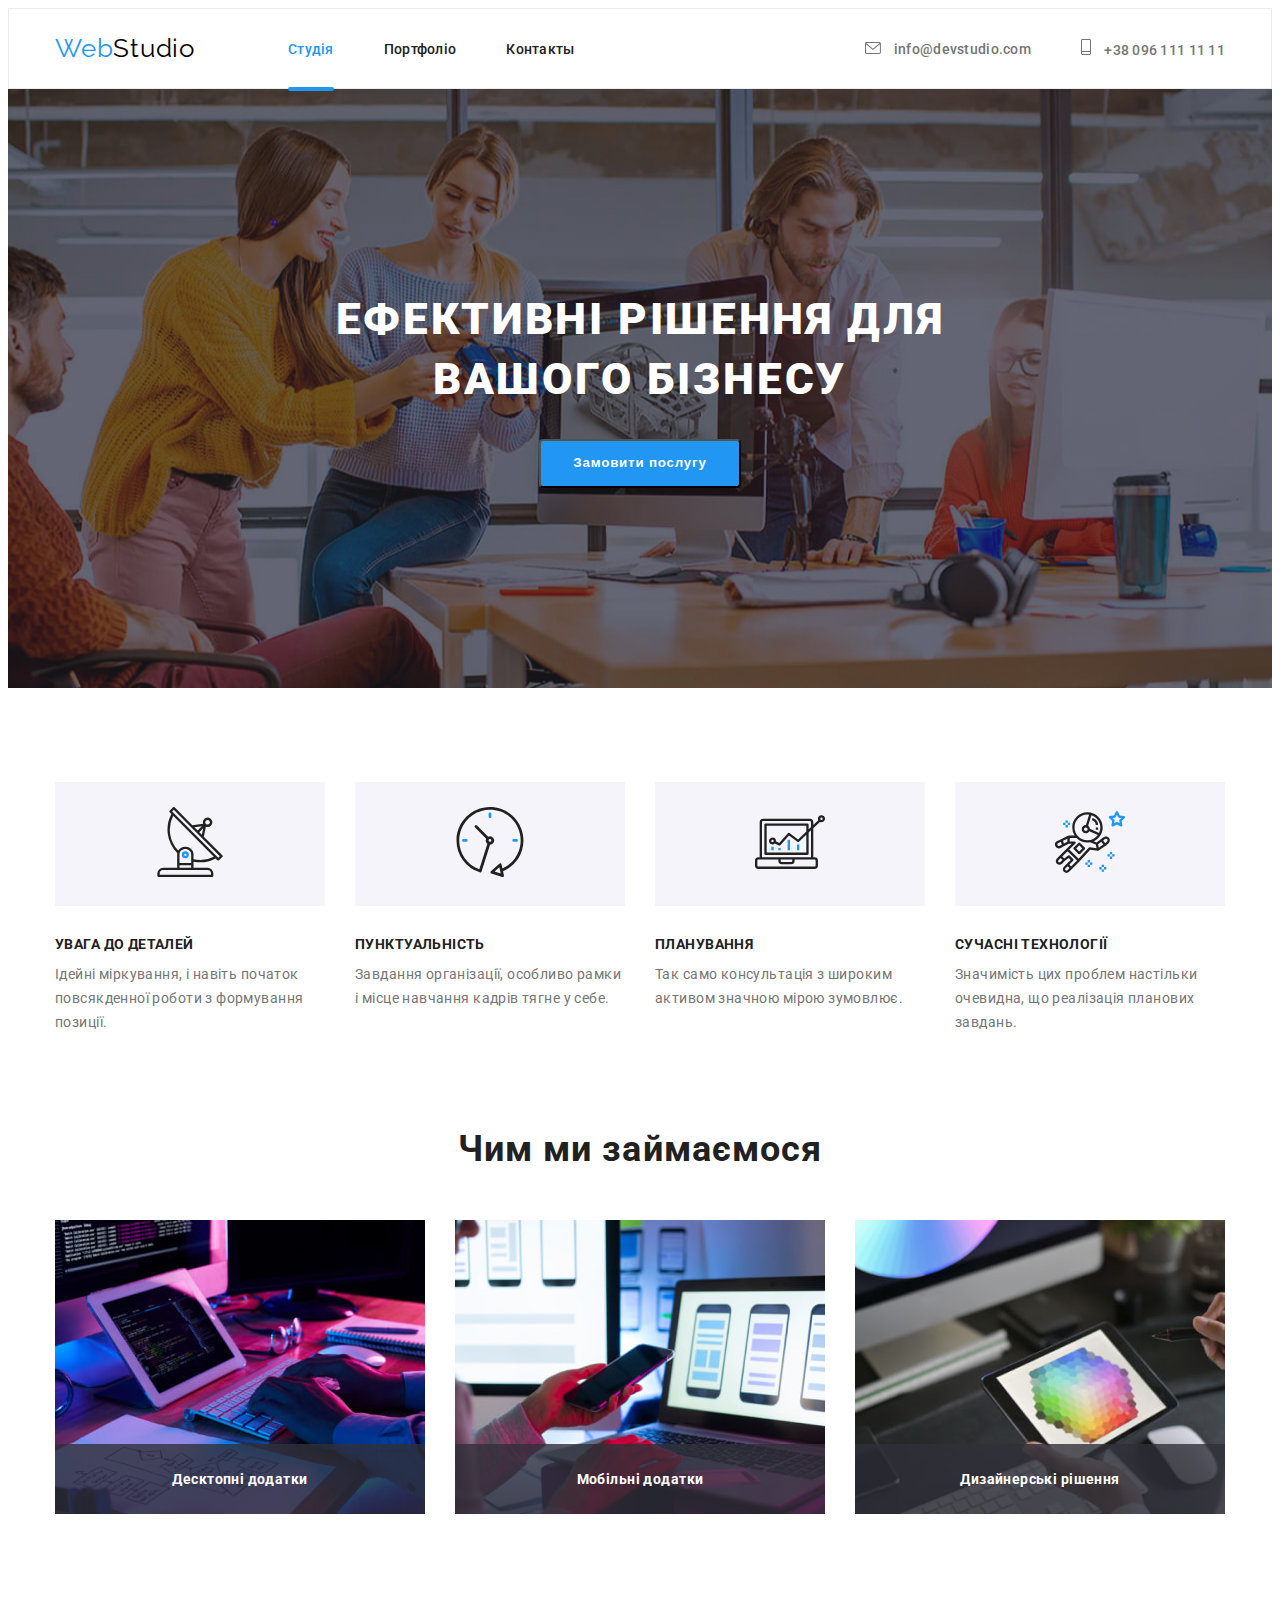
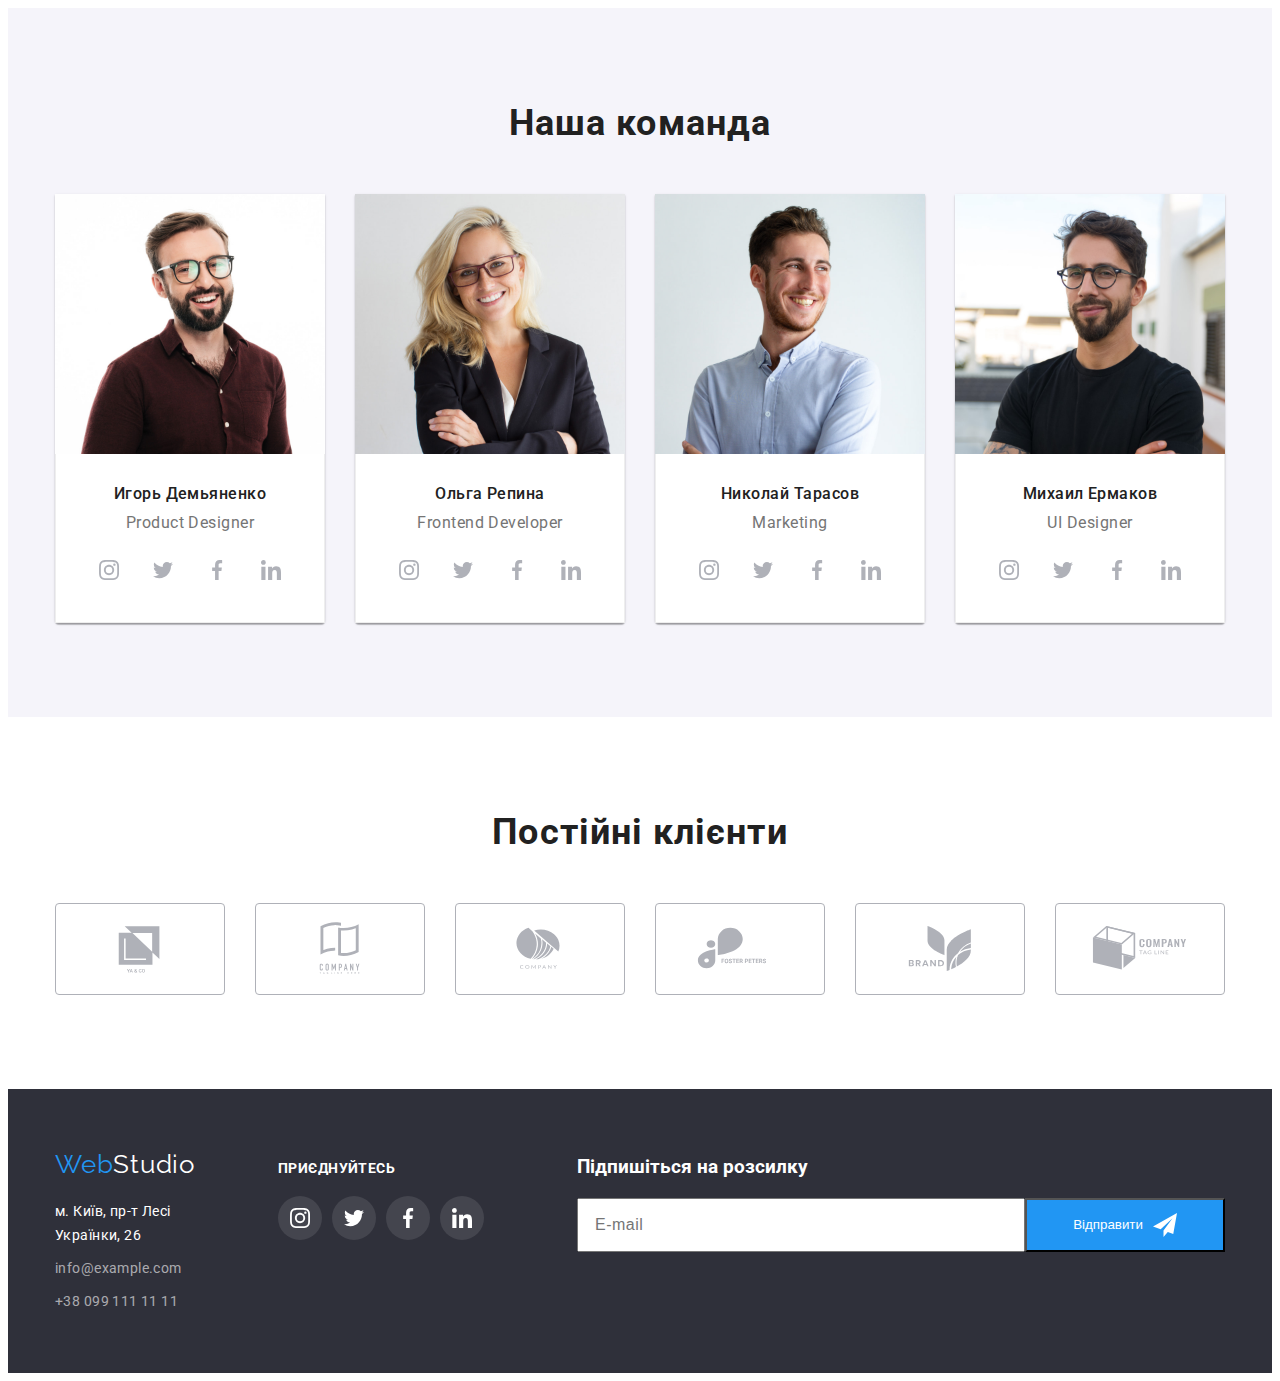
==== commit 6f60eeaf: "home work 6" ====
--- a/index.html
+++ b/index.html
@@ -1,10 +1,10 @@
 <!DOCTYPE html>
-<html lang="ru">
+<html lang="uk">
   <head>
     <meta charset="UTF-8" />
     <meta http-equiv="X-UA-Compatible" content="IE=edge" />
     <meta name="viewport" content="width=device-width, initial-scale=1.0" />
-    <title>Студия</title>
+    <title>Студія</title>
     <link rel="preconnect" href="https://fonts.googleapis.com" />
     <link rel="preconnect" href="https://fonts.gstatic.com" crossorigin />
     <link
@@ -39,10 +39,10 @@
         <nav class="header-nav">
           <ul class="header-list list">
             <li class="header-item">
-              <a class="header-link header-link-current link" href="">Студия</a>
+              <a class="header-link header-link-current link" href="">Студія</a>
             </li>
             <li class="header-item">
-              <a class="header-link link" href="./portfolio.html">Портфолио</a>
+              <a class="header-link link" href="./portfolio.html">Портфоліо</a>
             </li>
             <li class="header-item"><a class="header-link link" href="">Контакты</a></li>
           </ul>
@@ -73,11 +73,11 @@
       <section class="main-section-first">
         <div class="container header-container main-container">
           <h1 class="main-title-top">
-            ЭФФЕКТИВНЫЕ РЕШЕНИЯ <br />
-            ДЛЯ ВАШЕГО БИЗНЕСА
+            ЕФЕКТИВНІ РІШЕННЯ ДЛЯ <br />
+            ВАШОГО БІЗНЕСУ
           </h1>
           <button class="main-btn animate__animated animate__swing" type="button" data-modal-open>
-            Заказать услугу
+              Замовити послугу
           </button>
         </div>
       </section>
@@ -143,35 +143,33 @@
           <ul class="main-description list">
             <li class="item">
               <div class="box">
-                <h3 class="main-title">Внимание к деталям</h3>
+                <h3 class="main-title">УВАГА ДО ДЕТАЛЕЙ</h3>
                 <p class="main-text">
-                  Идейные соображения, а также начало повседневной работы по формированию позиции.
+                  Ідейні міркування, і навіть початок повсякденної роботи з формування позиції.
                 </p>
               </div>
             </li>
             <li class="item">
               <div class="box">
-                <h3 class="main-title">Пунктуальность</h3>
+                <h3 class="main-title">ПУНКТУАЛЬНІСТЬ</h3>
                 <p class="main-text">
-                  Задача организации, в особенности же рамки и место обучения кадров влечет за
-                  собой.
+                  Завдання організації, особливо рамки і місце навчання кадрів тягне у себе.
                 </p>
               </div>
             </li>
             <li class="item">
               <div class="box">
-                <h3 class="main-title">Планирование</h3>
+                <h3 class="main-title">ПЛАНУВАННЯ</h3>
                 <p class="main-text">
-                  Равным образом консультация с широким активом в значительной степени
-                  обуславливает.
+                  Так само консультація з широким активом значною мірою зумовлює.
                 </p>
               </div>
             </li>
             <li class="item">
               <div class="box">
-                <h3 class="main-title">Современные технологии</h3>
+                <h3 class="main-title">СУЧАСНІ ТЕХНОЛОГІЇ</h3>
                 <p class="main-text">
-                  Значимость этих проблем настолько очевидна, что реализация плановых заданий.
+                  Значимість цих проблем настільки очевидна, що реалізація планових завдань.
                 </p>
               </div>
             </li>
@@ -181,7 +179,7 @@
       <!-- Section 3 -->
       <section class="main-section-third">
         <div class="container main-container-third">
-          <h2 class="main-title-about">Чем мы занимаемся</h2>
+          <h2 class="main-title-about">Чим ми займаємося</h2>
           <ul class="main-list list">
             <li class="main-item">
               <img
@@ -191,6 +189,9 @@
                 width="370"
                 height="294"
               />
+              <div class="main-container-img">
+              <h3 class="main-title-about-img">Десктопні додатки</h3>
+            </div>
             </li>
             <li class="main-item">
               <img
@@ -200,6 +201,9 @@
                 width="370"
                 height="294"
               />
+              <div class="main-container-img">
+              <h3 class="main-title-about-img">Мобільні додатки</h3>
+            </div>
             </li>
             <li class="main-item">
               <img
@@ -209,6 +213,9 @@
                 width="370"
                 height="294"
               />
+              <div class="main-container-img">
+              <h3 class="main-title-about-img">Дизайнерські рішення</h3>
+            </div>
             </li>
           </ul>
         </div>
@@ -491,7 +498,7 @@
       </section>
       <section class="sections-clients">
         <div class="conteiner-clients">
-          <h2 class="title-clients">Постоянные клиенты</h2>
+          <h2 class="title-clients">Постійні клієнти</h2>
           <ul class="clients-list list">
             <li class="clients-item">
               <a
@@ -590,7 +597,7 @@
                   href="https://goo.gl/maps/WVLapYZfEZGpbT3C7"
                   target="_blank"
                   rel="noopener noreferrer"
-                  >г. Киев, пр-т Леси Украинки, 26</a
+                  >м. Київ, пр-т Лесі Українки, 26</a
                 >
               </li>
               <li class="footer-item">
@@ -603,7 +610,7 @@
           </address>
         </div>
         <div class="container-socials">
-          <h3 class="footer-title">присоединяйтесь</h3>
+          <h3 class="footer-title">приєднуйтесь</h3>
           <ul class="footer-socials list">
             <li class="footer-socials-item">
               <a
@@ -659,6 +666,20 @@
             </li>
           </ul>
         </div>
+        <div class="container-form-footer">
+        <form class="form-footer" action="">
+          <h3 class="form-title-footer">Підпишіться на розсилку</h3>
+          <div class="container-form-footer-group">
+          <label class="form-label-footer" for="email-footer" type="email" ></label>
+            <input  class="form-input" type="text" id="email-footer" placeholder="E-mail">
+            <button class="form-button" type="submit">Відправити
+              <svg class="form-icon-footer" width="24" height="24">
+                <use href="./images/icons/icons.svg#plane"></use>
+              </svg>
+            </button>
+          </div>
+        </form>
+      </div>
       </div>
     </footer>
 
@@ -670,6 +691,33 @@
             <use href="./images/icons/icons.svg#icon-close"></use>
           </svg>
         </button>
+        <form class="form" action="">
+          <strong class="form-title">Залиште свої дані, ми вам передзвонимо</strong>
+          <div class="form-group">
+            <label for="user-name" class="form-label">Ім'я</label>
+            <input type="text" class="form-input" id="user-name">
+            <svg class="form-icon" width="18" height="18">
+              <use href="./images/icons/icons.svg#name"></use>
+            </svg>
+            <label for="user-phone" class="form-label">Телефон</label>
+            <input type="tel" class="form-input" id="user-phone">
+            <svg class="form-icon" width="18" height="18">
+              <use href="./images/icons/icons.svg#phone"></use>
+            </svg>
+            <label for="user-email" class="form-label">Пошта</label>
+            <input type="email" class="form-input" id="user-email">
+            <svg class="form-icon" width="18" height="18">
+              <use href="./images/icons/icons.svg#email"></use>
+            </svg>        
+            <label for="user-comment" class="form-label-comment">Коментар</label>
+            <textarea name="comment" id="user-comment" cols="" rows=""></textarea>
+            <label class="form-label-checkbox" for="">
+              <input class="checkbox-input" type="checkbox" name="" id="">
+              <span class="form-span">Погоджуюся з розсилкою та приймаю <a href="" class="form-link">Умови договору</a></span>
+            </label>
+            <button class="form-button" type="submit">Відправити</button>
+          </div>
+        </form>
       </div>
     </div>
     <script src="./js/header-scroll.js"></script>
--- a/css/styles.css
+++ b/css/styles.css
@@ -57,6 +57,7 @@
 
 .list {
   padding: 0;
+  margin: 0;
 
   list-style: none;
 }
@@ -74,8 +75,8 @@
 /*  Header section studio/portfolio */
 
 .header {
-  padding-top: 32px;
-  padding-bottom: 32px;
+  padding-top: 24px;
+  padding-bottom: 24px;
 
   background-color: #ffffff;
   border: 1px solid #ececec;
@@ -157,7 +158,7 @@
   width: 100%;
   height: 4px;
   left: 0;
-  top: 53px;
+  top: 46px;
   background-color: var(--blue-bg-cl);
   border-radius: 2px;
 }
@@ -298,6 +299,10 @@
   margin-top: 0;
 }
 
+.item-portfolio {
+  transition: box-shadow 250ms cubic-bezier(0.4, 0, 0.2, 1);
+}
+
 /* .list-title > .item-portfolio {
   flex-basis: calc((100% - (var(--indent)) * (var(--items) - 1)) / var(--items));
 } */
@@ -309,7 +314,7 @@
 }
 
 .link-overlay {
-  transition: box-shadow 250ms cubic-bezier(0.4, 0, 0.2, 1);
+  transition: transform 250ms cubic-bezier(0.4, 0, 0.2, 1);
 }
 
 .container-title {
@@ -342,6 +347,10 @@
 .overlay {
   position: relative;
   overflow: hidden;
+}
+
+.img-portfolio {
+  display: block;
 }
 
 .container-overlay {
@@ -421,32 +430,56 @@
   margin-bottom: 0;
 }
 
+.main-item {
+  position: relative;
+}
+
 .main-img {
+  display: block;
+}
+
+.main-container-img {
+ position: absolute;
+ background-color: rgba(47, 48, 58, 0.8);
+ width: 100%;
+ transform: translateY(-70px);
+}
+
+.main-title-about-img {
+  display: flex;
+  justify-content: center;
+  padding-top: 27px;
+  padding-bottom: 27px;
+  font-size: 14px;
+  letter-spacing: 0.03em;
+  color: var(--white-txt-cl);
+
+}
+
+.main-section-team {
+  padding-top: 94px;
+  padding-bottom: 94px;
+
+  background-color: #f5f4fa;
+}
+
+.team-list {
+  display: flex;
+  gap: 30px;
+  margin: 0;
+}
+
+.team-item {
+  display: flex;
+  flex-wrap: wrap;
+  justify-content: center;
   box-shadow: 0px 1px 3px rgba(0, 0, 0, 0.12), 0px 1px 1px rgba(0, 0, 0, 0.14),
     0px 2px 1px rgba(0, 0, 0, 0.2);
   border-radius: 0px 0px 4px 4px;
 }
 
-.main-section-team {
-  padding-top: 94px;
-  padding-bottom: 94px;
-
-  background-color: #f5f4fa;
-}
-
-.team-list {
-  display: flex;
-  gap: 30px;
-  margin: 0;
-}
-
-.team-item {
-  display: flex;
-  flex-wrap: wrap;
-  justify-content: center;
-  box-shadow: 0px 1px 3px rgba(0, 0, 0, 0.12), 0px 1px 1px rgba(0, 0, 0, 0.14),
-    0px 2px 1px rgba(0, 0, 0, 0.2);
-  border-radius: 0px 0px 4px 4px;
+.team-img {
+  display: block;
 }
 
 .team-wrapper {
@@ -734,6 +767,52 @@
   color: rgba(255, 255, 255, 0.6);
   transition: color 250ms cubic-bezier(0.4, 0, 0.2, 1);
 }
+
+.container-form-footer {
+  display: block;
+  margin-right: auto;
+  margin-left: 93px;
+}
+
+.form-title-footer {
+  display: flex;
+  margin-bottom: 20px;
+  color: var(--white-txt-cl);
+ 
+}
+
+.container-form-footer-group {
+  display: flex;
+  
+  
+}
+
+.form-input {
+  display: flex;
+  align-items: center;
+  font-style: normal;
+  font-weight: 400;
+  font-size: 16px;
+  line-height: calc(20 / 16);
+  letter-spacing: 0.03em;
+  color: rgba(255, 255, 255, 0.6);
+  width: 358px;
+  padding-top: 15px;
+  padding-bottom: 15px;
+  padding-left: 16px;
+  margin-right: auto;
+}
+
+.form-button {
+  display: flex;
+  margin-left: 12px;
+  width: 200px;
+  justify-content: center;
+  align-items: center;
+  gap: 10px;
+}
+
+
 
 /* Modal window */
 
@@ -790,3 +869,77 @@
   padding: 0;
   cursor: pointer;
 }
+
+.form-title {
+  display: block;
+  font-size: 20px;
+  line-height: calc(23 / 20);
+  text-align: center;
+  letter-spacing: 0.03em;
+  color: var(--main-txt-cl);
+  margin-bottom: 12px;
+  padding-top: 40px;
+}
+
+.form-group {
+  display: flex;
+  flex-direction: column;
+  width: 448px;
+  /* height: 58px; */
+  margin-left: 40px;
+  margin-right: 40px;
+  
+  
+}
+
+.form-label {
+  display: flex;
+  font-size: 12px;
+  line-height: calc(14 / 12);
+  letter-spacing: 0.01em;
+  color: var(--grey-txt-cl);
+}
+
+.form-input {
+  width: 448px;
+}
+
+.form-label-comment {
+  display: flex;
+  width: 448px;
+}
+
+.form-label-checkbox {
+  display: flex;
+  align-items: center;
+  justify-content: center;
+  margin-top: 20px;
+  margin-bottom: 30px;
+  gap: 9px;
+}
+
+.checkbox-input {
+  
+}
+
+.form-span {
+  display: flex;
+  font-size: 14px;
+  line-height: calc(24 / 14);
+  letter-spacing: 0.03em;
+  color: var(--grey-txt-cl);
+}
+
+.form-link {
+color: var(--additional-txt-cl);
+}
+
+.form-button {
+  display: flex;
+  margin-left: auto;
+  margin-right: auto;
+  background-color: var(--blue-bg-cl);
+  color: var(--white-txt-cl);
+}
+
+
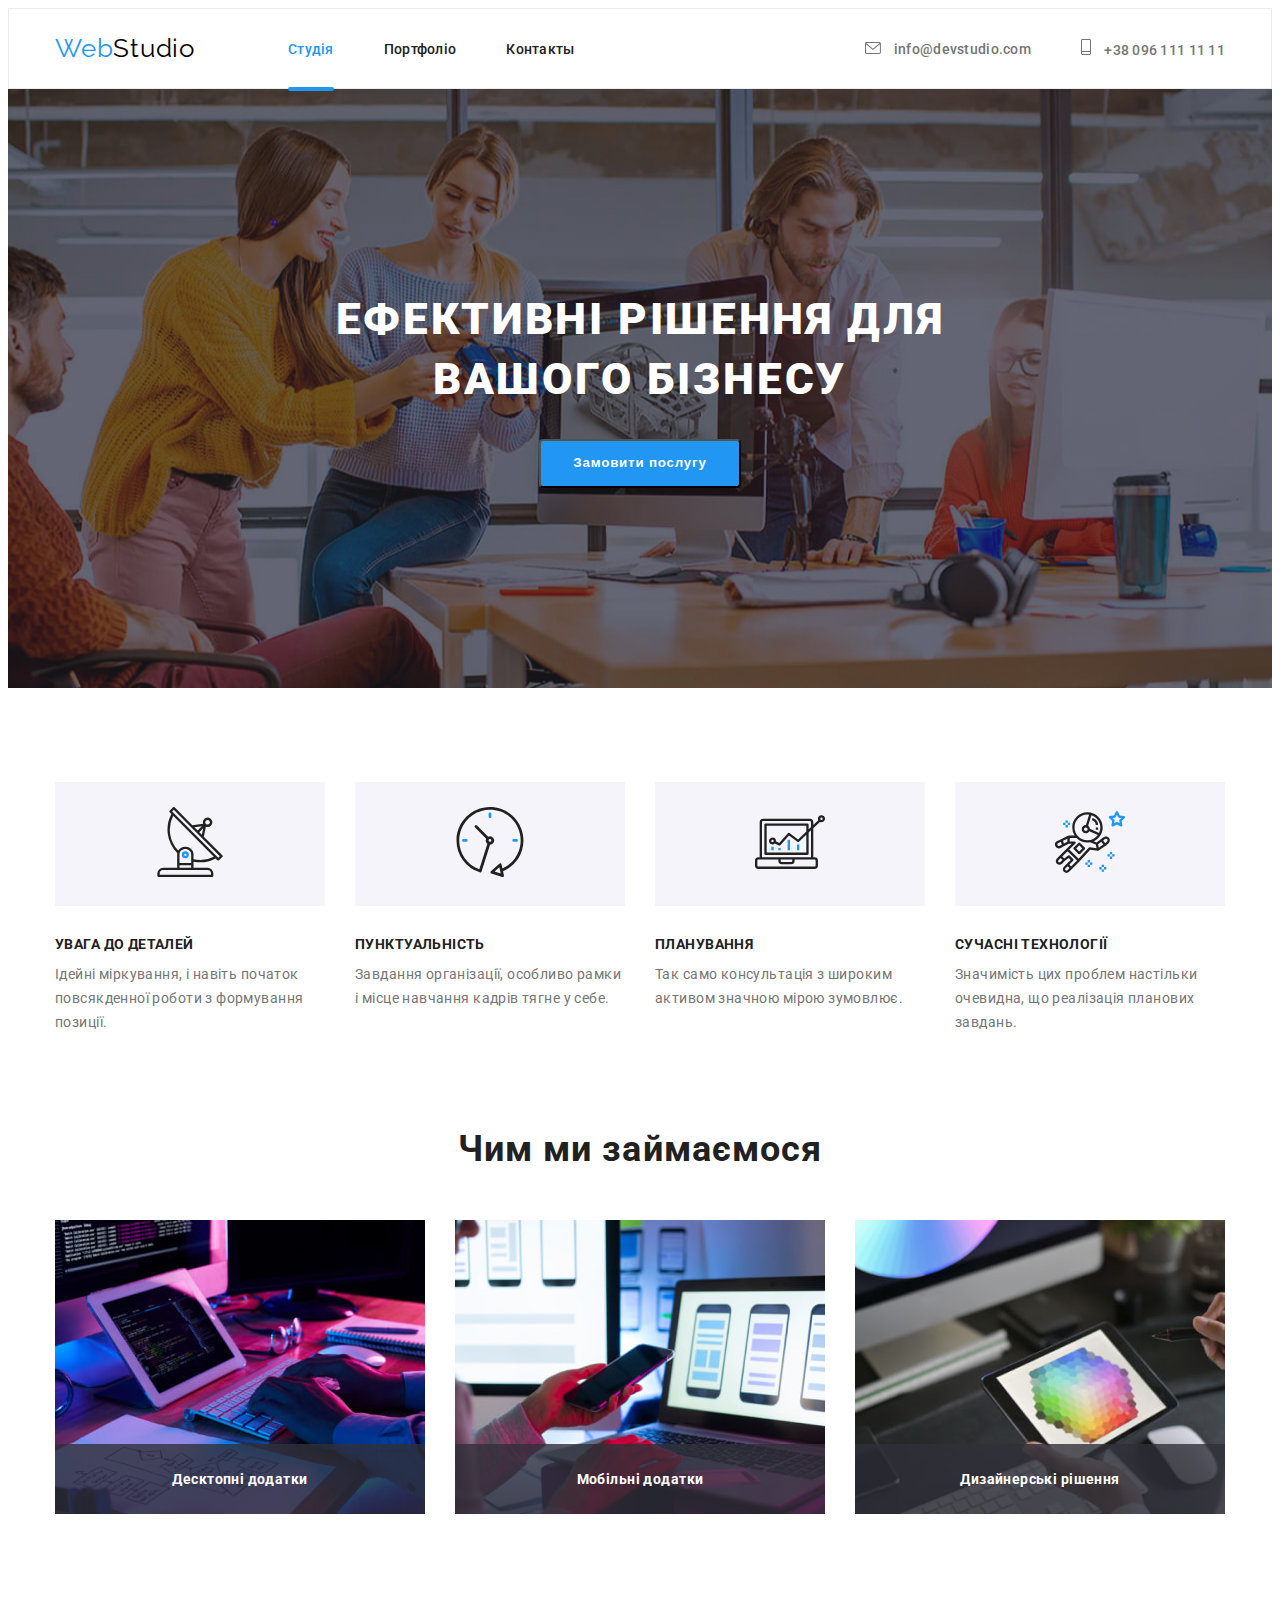
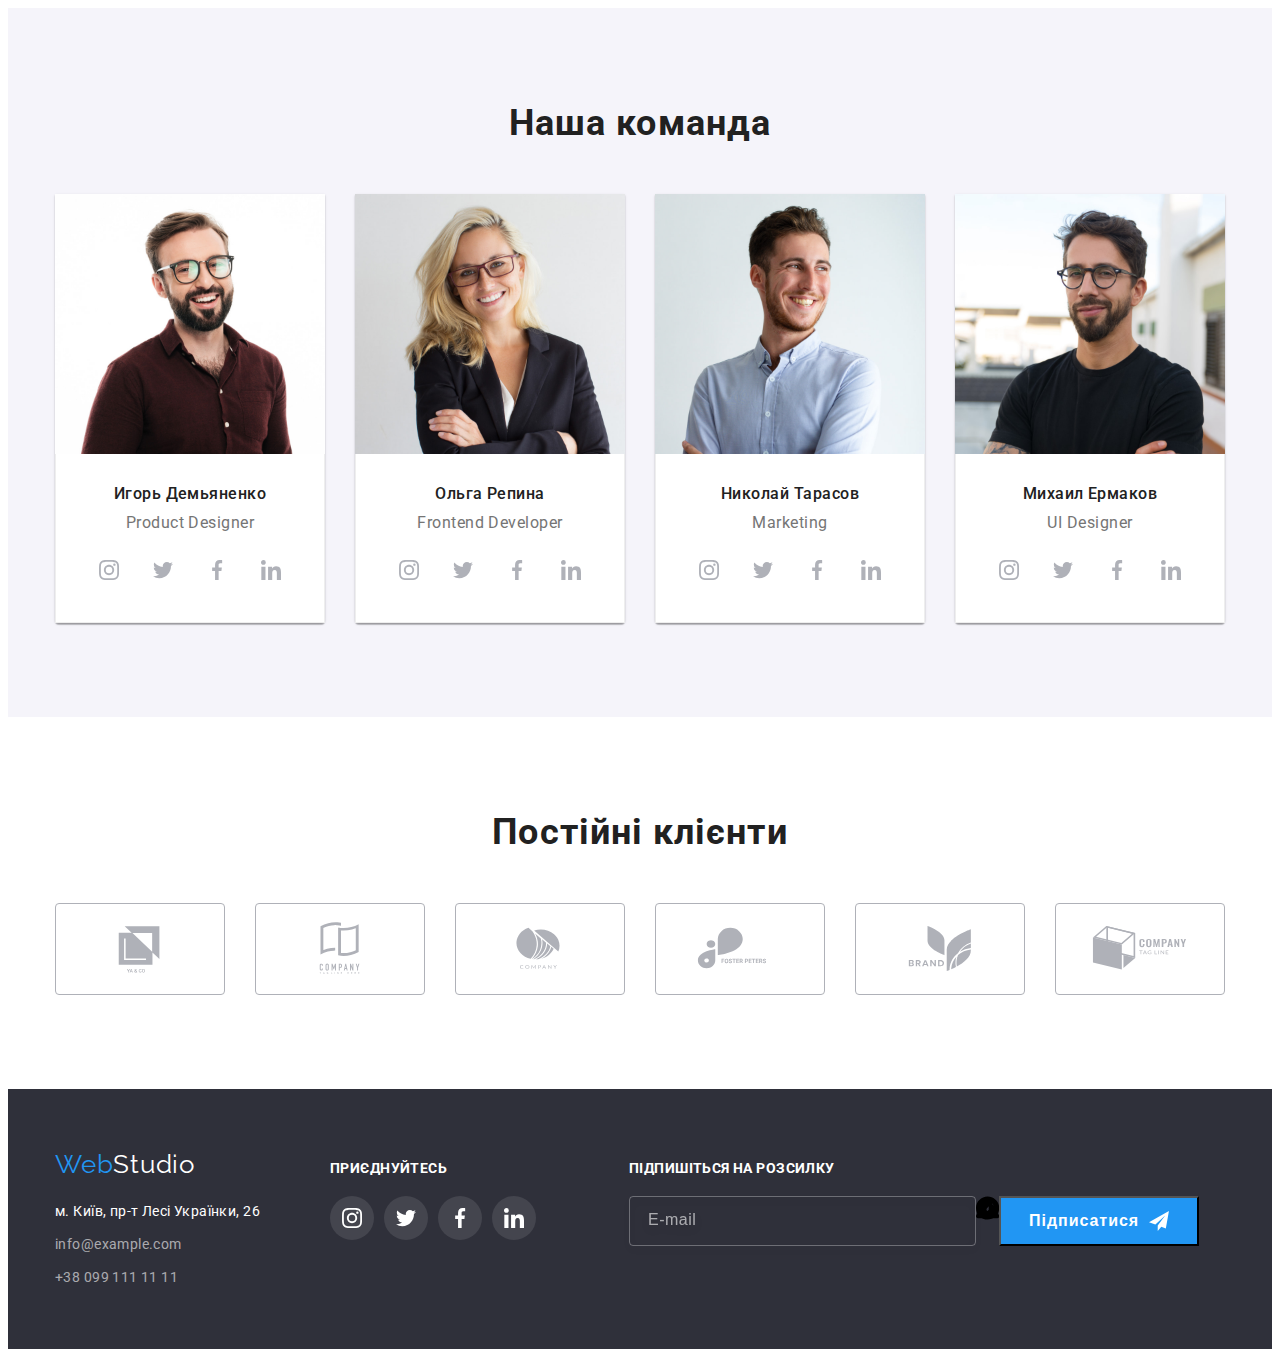
==== commit b3811d66: "home work 6-1" ====
--- a/index.html
+++ b/index.html
@@ -671,8 +671,13 @@
           <h3 class="form-title-footer">Підпишіться на розсилку</h3>
           <div class="container-form-footer-group">
           <label class="form-label-footer" for="email-footer" type="email" ></label>
-            <input  class="form-input" type="text" id="email-footer" placeholder="E-mail">
-            <button class="form-button" type="submit">Відправити
+            <input  class="form-input-footer" type="text" id="email-footer" placeholder="E-mail">
+            <svg class="form-icon-name" width="24" height="24">
+              <use class="contact-form-warning" href="./images/icons/icons.svg#warning"></use>
+              <use class="contact-form-success" href="./images/icons/icons.svg#check-circle"></use>
+            </svg>
+            <button class="form-button-footer" type="submit">
+              Підписатися
               <svg class="form-icon-footer" width="24" height="24">
                 <use href="./images/icons/icons.svg#plane"></use>
               </svg>
@@ -691,32 +696,40 @@
             <use href="./images/icons/icons.svg#icon-close"></use>
           </svg>
         </button>
-        <form class="form" action="">
-          <strong class="form-title">Залиште свої дані, ми вам передзвонимо</strong>
-          <div class="form-group">
-            <label for="user-name" class="form-label">Ім'я</label>
-            <input type="text" class="form-input" id="user-name">
-            <svg class="form-icon" width="18" height="18">
+        <form class="register-form" action="">
+          <strong class="register-form-title">Залиште свої дані, ми вам передзвонимо</strong>
+          <div class="register-form-group" role="group">
+            <label for="user-name" class="register-form-label">
+            <span class="register-form-span">Ім'я</span>
+            <input type="text" class="register-form-input" id="user-name">
+            <svg class="register-form-icon" width="18" height="18">
               <use href="./images/icons/icons.svg#name"></use>
             </svg>
-            <label for="user-phone" class="form-label">Телефон</label>
-            <input type="tel" class="form-input" id="user-phone">
-            <svg class="form-icon" width="18" height="18">
+          </label>
+            <label for="user-phone" class="register-form-label">
+            <span class="register-form-span">Телефон</span>
+            <input type="tel" class="register-form-input" id="user-phone">
+            <svg class="register-form-icon" width="18" height="18">
               <use href="./images/icons/icons.svg#phone"></use>
             </svg>
-            <label for="user-email" class="form-label">Пошта</label>
-            <input type="email" class="form-input" id="user-email">
-            <svg class="form-icon" width="18" height="18">
+          </label>
+            <label for="user-email" class="register-form-label">
+            <span class="register-form-span">Пошта</span>
+            <input type="email" class="register-form-input" id="user-email">
+            <svg class="register-form-icon" width="18" height="18">
               <use href="./images/icons/icons.svg#email"></use>
-            </svg>        
-            <label for="user-comment" class="form-label-comment">Коментар</label>
-            <textarea name="comment" id="user-comment" cols="" rows=""></textarea>
-            <label class="form-label-checkbox" for="">
-              <input class="checkbox-input" type="checkbox" name="" id="">
-              <span class="form-span">Погоджуюся з розсилкою та приймаю <a href="" class="form-link">Умови договору</a></span>
+            </svg>  
+          </label>      
+            <label for="user-comment" class="register-form-label-comment">
+            <span class="register-form-span">Коментар</span>
+            <textarea class="register-form-label-textarea" name="comment" id="user-comment" cols="" rows="" placeholder="Введіть текст"></textarea>
+          </label>
+          </div>
+            <label class="register-form-label-checkbox" for="">
+              <input class="register-checkbox-input" type="checkbox" name="" id="">
+              <span class="register-form-span-checkbox">Погоджуюся з розсилкою та приймаю<a href="" class="register-form-link">Умови договору</a></span>
             </label>
-            <button class="form-button" type="submit">Відправити</button>
-          </div>
+            <button class="register-form-button" type="submit">Відправити</button>
         </form>
       </div>
     </div>
--- a/css/styles.css
+++ b/css/styles.css
@@ -770,45 +770,67 @@
 
 .container-form-footer {
   display: block;
-  margin-right: auto;
+  width: 570px;
   margin-left: 93px;
 }
 
+.form-footer {
+  
+}
+
 .form-title-footer {
-  display: flex;
   margin-bottom: 20px;
+  font-size: 14px;
+  line-height: calc(16 / 14);
+  letter-spacing: 0.03em;
+  text-transform: uppercase;
+  /* margin-left: 10px; */
   color: var(--white-txt-cl);
- 
 }
 
 .container-form-footer-group {
   display: flex;
-  
-  
-}
-
-.form-input {
-  display: flex;
-  align-items: center;
-  font-style: normal;
-  font-weight: 400;
-  font-size: 16px;
-  line-height: calc(20 / 16);
-  letter-spacing: 0.03em;
-  color: rgba(255, 255, 255, 0.6);
+  /* gap: 12px; */ 
+}
+
+.form-input-footer {
   width: 358px;
+  height: 50px;
+  border: 1px solid rgba(255, 255, 255, 0.3);
+  filter: drop-shadow(0px 4px 4px rgba(0, 0, 0, 0.15));
+  border-radius: 4px; 
+  background-color: transparent;
+  outline: transparent;
+}
+
+.form-input-footer::placeholder {
   padding-top: 15px;
   padding-bottom: 15px;
   padding-left: 16px;
-  margin-right: auto;
-}
-
-.form-button {
-  display: flex;
-  margin-left: 12px;
+  font-size: 16px;
+  line-height: calc(20 / 16);
+  letter-spacing: 0.03em;
+  color: rgba(255, 255, 255, 0.6);
+}
+
+.form-input:focus {
+
+} 
+
+.form-button-footer {
+  display: flex;
+  padding: 10px 28px;
   width: 200px;
-  justify-content: center;
-  align-items: center;
+  height: 50px;
+  justify-content: center;
+  align-items: center;
+  font-weight: 700;
+  font-size: 16px;
+  line-height: calc(30 / 16);
+  letter-spacing: 0.06em;
+  cursor: pointer;
+  color: var(--white-txt-cl);
+  background-color: var(--blue-bg-cl);
   gap: 10px;
 }
 
@@ -839,8 +861,8 @@
   top: 50%;
   left: 50%;
   transform: translate(-50%, -50%) scale(1) rotate(0);
-  width: 528px;
-  height: 581px;
+  min-height: 581px;
+  padding: 40px;
   background-color: #ffffff;
   box-shadow: 0px 1px 3px rgba(0, 0, 0, 0.12), 0px 1px 1px rgba(0, 0, 0, 0.14),
     0px 2px 1px rgba(0, 0, 0, 0.2);
@@ -870,7 +892,11 @@
   cursor: pointer;
 }
 
-.form-title {
+.register-form {
+  text-align: center;
+}
+
+.register-form-title {
   display: block;
   font-size: 20px;
   line-height: calc(23 / 20);
@@ -878,21 +904,21 @@
   letter-spacing: 0.03em;
   color: var(--main-txt-cl);
   margin-bottom: 12px;
-  padding-top: 40px;
-}
-
-.form-group {
+}
+
+.register-form-group {
   display: flex;
   flex-direction: column;
-  width: 448px;
-  /* height: 58px; */
-  margin-left: 40px;
-  margin-right: 40px;
   
-  
-}
-
-.form-label {
+}
+
+.register-form-label {
+  position: relative;
+  display: flex;
+  flex-direction: column;
+}
+
+.register-form-span {
   display: flex;
   font-size: 12px;
   line-height: calc(14 / 12);
@@ -900,16 +926,44 @@
   color: var(--grey-txt-cl);
 }
 
-.form-input {
+.register-form-input {
+  height: 40px;
   width: 448px;
-}
-
-.form-label-comment {
-  display: flex;
+  margin-bottom: 10px;
+  border: 1px solid rgba(33, 33, 33, 0.2);
+  border-radius: 4px;
+  outline: transparent;
+}
+
+.register-form-icon {
+  display: flex;
+  position: absolute;
+  bottom: 0;
+  left: 0;
+  transform: translate(12px, -22px);
+  
+}
+
+.register-form-label-textarea {
+  display: flex; 
   width: 448px;
-}
-
-.form-label-checkbox {
+  height: 120px;
+  padding: 12px 16px;
+  outline: transparent;
+  resize: none;
+  border: 1px solid rgba(33, 33, 33, 0.2);
+  border-radius: 4px;
+}
+
+.register-form-label-textarea::placeholder {
+  font-family: 'Roboto';
+  font-size: 12px;
+  line-height: calc(14 / 12);
+  letter-spacing: 0.01em;
+  color: rgba(117, 117, 117, 0.5);
+}
+
+.register-form-label-checkbox {
   display: flex;
   align-items: center;
   justify-content: center;
@@ -918,11 +972,7 @@
   gap: 9px;
 }
 
-.checkbox-input {
-  
-}
-
-.form-span {
+.register-form-span-checkbox {
   display: flex;
   font-size: 14px;
   line-height: calc(24 / 14);
@@ -930,16 +980,25 @@
   color: var(--grey-txt-cl);
 }
 
-.form-link {
+.register-form-link {
+  margin-left: 3px;
 color: var(--additional-txt-cl);
 }
 
-.form-button {
-  display: flex;
+.register-form-button {
+  display: inline-flex;
+  justify-content: center;
+  align-items: center;
+  width: 200px;
+  height: 50px;
   margin-left: auto;
   margin-right: auto;
+  border-radius: 4px;
+  font-weight: 700;
+  line-height: calc(30 / 16);
+  letter-spacing: 0.06em;
+  cursor: pointer;
   background-color: var(--blue-bg-cl);
   color: var(--white-txt-cl);
 }
 
-
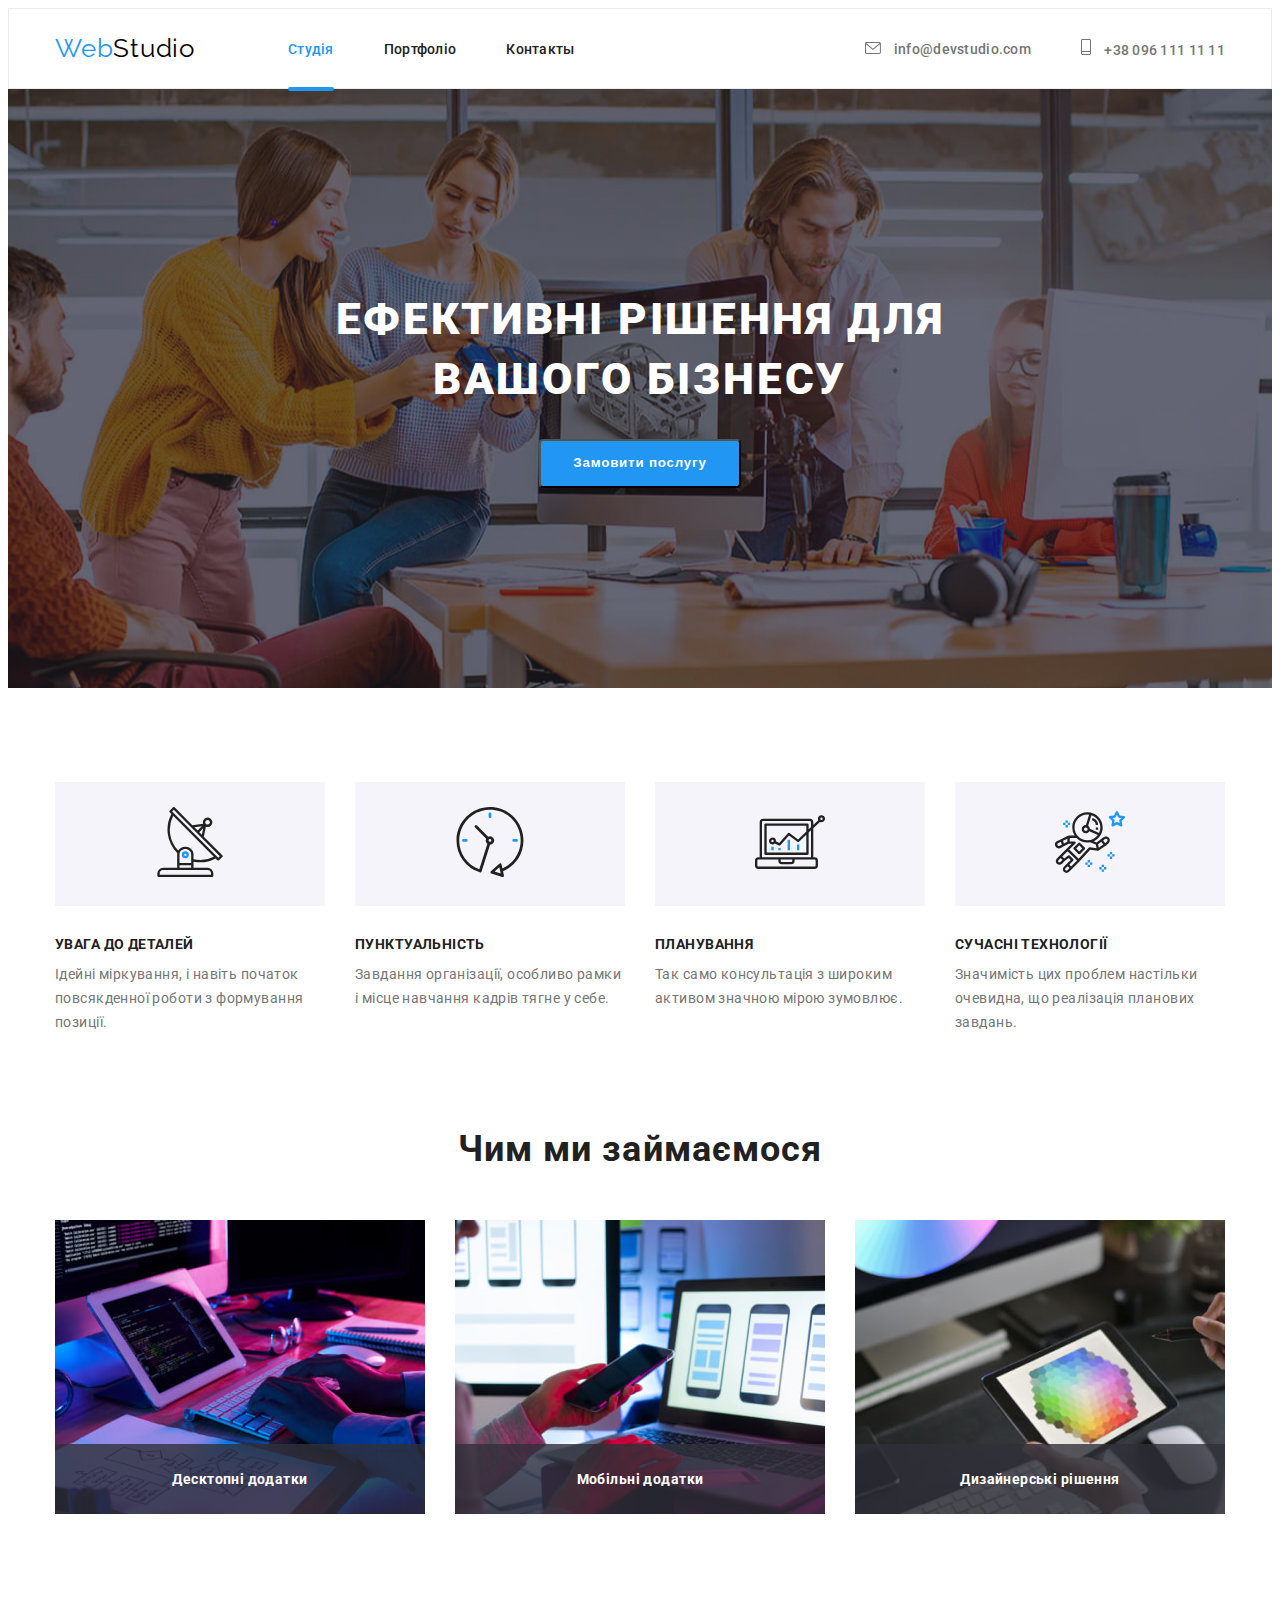
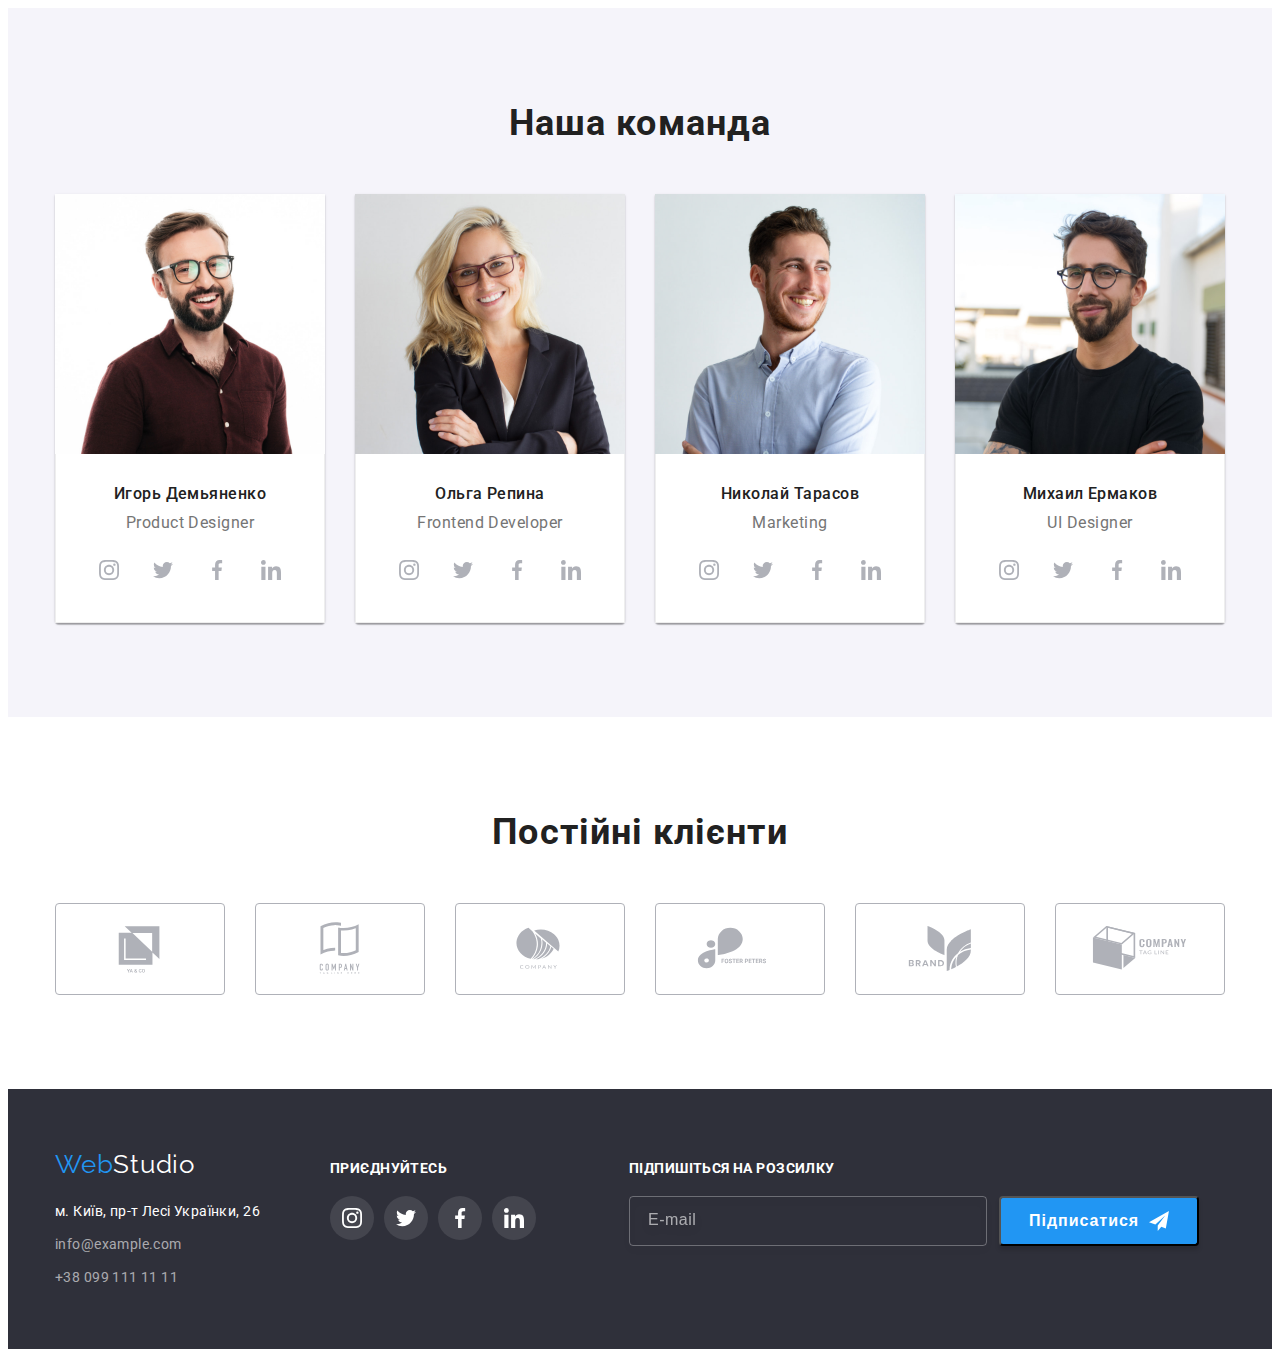
==== commit 67623ad5: "home work 6-1" ====
--- a/index.html
+++ b/index.html
@@ -77,7 +77,7 @@
             ВАШОГО БІЗНЕСУ
           </h1>
           <button class="main-btn animate__animated animate__swing" type="button" data-modal-open>
-              Замовити послугу
+            Замовити послугу
           </button>
         </div>
       </section>
@@ -190,8 +190,8 @@
                 height="294"
               />
               <div class="main-container-img">
-              <h3 class="main-title-about-img">Десктопні додатки</h3>
-            </div>
+                <h3 class="main-title-about-img">Десктопні додатки</h3>
+              </div>
             </li>
             <li class="main-item">
               <img
@@ -202,8 +202,8 @@
                 height="294"
               />
               <div class="main-container-img">
-              <h3 class="main-title-about-img">Мобільні додатки</h3>
-            </div>
+                <h3 class="main-title-about-img">Мобільні додатки</h3>
+              </div>
             </li>
             <li class="main-item">
               <img
@@ -214,8 +214,8 @@
                 height="294"
               />
               <div class="main-container-img">
-              <h3 class="main-title-about-img">Дизайнерські рішення</h3>
-            </div>
+                <h3 class="main-title-about-img">Дизайнерські рішення</h3>
+              </div>
             </li>
           </ul>
         </div>
@@ -666,25 +666,36 @@
             </li>
           </ul>
         </div>
-        <div class="container-form-footer">
-        <form class="form-footer" action="">
-          <h3 class="form-title-footer">Підпишіться на розсилку</h3>
-          <div class="container-form-footer-group">
-          <label class="form-label-footer" for="email-footer" type="email" ></label>
-            <input  class="form-input-footer" type="text" id="email-footer" placeholder="E-mail">
-            <svg class="form-icon-name" width="24" height="24">
-              <use class="contact-form-warning" href="./images/icons/icons.svg#warning"></use>
-              <use class="contact-form-success" href="./images/icons/icons.svg#check-circle"></use>
-            </svg>
-            <button class="form-button-footer" type="submit">
-              Підписатися
-              <svg class="form-icon-footer" width="24" height="24">
-                <use href="./images/icons/icons.svg#plane"></use>
-              </svg>
-            </button>
-          </div>
-        </form>
-      </div>
+        <div class="container-form-footer" role="group">
+          <form class="form-footer" action="">
+            <h3 class="form-title-footer">Підпишіться на розсилку</h3>
+            <div class="container-form-footer-group">
+              <label class="form-label-footer" for="email-footer" type="email">
+                <input
+                  class="form-input-footer"
+                  type="text"
+                  id="email-footer"
+                  placeholder="E-mail"
+                  required
+                  minlength="4"
+                />
+                <svg class="form-icon-name" width="20" height="20">
+                  <use class="contact-form-warning" href="./images/icons/icons.svg#warning"></use>
+                  <use
+                    class="contact-form-success"
+                    href="./images/icons/icons.svg#check-circle"
+                  ></use>
+                </svg>
+              </label>
+              <button class="form-button-footer" type="submit">
+                Підписатися
+                <svg class="form-icon-footer" width="24" height="24">
+                  <use href="./images/icons/icons.svg#plane"></use>
+                </svg>
+              </button>
+            </div>
+          </form>
+        </div>
       </div>
     </footer>
 
@@ -700,36 +711,57 @@
           <strong class="register-form-title">Залиште свої дані, ми вам передзвонимо</strong>
           <div class="register-form-group" role="group">
             <label for="user-name" class="register-form-label">
-            <span class="register-form-span">Ім'я</span>
-            <input type="text" class="register-form-input" id="user-name">
-            <svg class="register-form-icon" width="18" height="18">
-              <use href="./images/icons/icons.svg#name"></use>
+              <span class="register-form-span">Ім'я</span>
+              <input type="text" class="register-form-input" id="user-name" required />
+              <svg class="register-form-icon" width="18" height="18">
+                <use href="./images/icons/icons.svg#name"></use>
+              </svg>
+            </label>
+            <label for="user-phone" class="register-form-label">
+              <span class="register-form-span">Телефон</span>
+              <input type="tel" class="register-form-input" id="user-phone" required />
+              <svg class="register-form-icon" width="18" height="18">
+                <use href="./images/icons/icons.svg#phone"></use>
+              </svg>
+            </label>
+            <label for="user-email" class="register-form-label">
+              <span class="register-form-span">Пошта</span>
+              <input type="email" class="register-form-input" id="user-email" required />
+              <svg class="register-form-icon" width="18" height="18">
+                <use href="./images/icons/icons.svg#email"></use>
+              </svg>
+            </label>
+            <label for="user-comment" class="register-form-label-comment">
+              <span class="register-form-span">Коментар</span>
+              <textarea
+                class="register-form-label-textarea"
+                name="comment"
+                id="user-comment"
+                cols=""
+                rows=""
+                placeholder="Введіть текст"
+              ></textarea>
+            </label>
+          </div>
+          <label class="register-form-label-checkbox" for="user-checkbox">
+            <input
+              class="register-checkbox-input visuaaly-hidden"
+              type="checkbox"
+              name=""
+              id="user-checkbox"
+              required
+            />
+            <svg class="register-form-icon-checkbox" width="16" height="15">
+              <use class="register-form-icon-uncheck" href="./images/icons/icons.svg#uncheck"></use>
+              <use class="register-form-icon-check" href="./images/icons/icons.svg#check"></use>
             </svg>
+            <span class="register-form-span-checkbox"
+              >Погоджуюся з розсилкою та приймаю<a href="" class="register-form-link"
+                >Умови договору</a
+              ></span
+            >
           </label>
-            <label for="user-phone" class="register-form-label">
-            <span class="register-form-span">Телефон</span>
-            <input type="tel" class="register-form-input" id="user-phone">
-            <svg class="register-form-icon" width="18" height="18">
-              <use href="./images/icons/icons.svg#phone"></use>
-            </svg>
-          </label>
-            <label for="user-email" class="register-form-label">
-            <span class="register-form-span">Пошта</span>
-            <input type="email" class="register-form-input" id="user-email">
-            <svg class="register-form-icon" width="18" height="18">
-              <use href="./images/icons/icons.svg#email"></use>
-            </svg>  
-          </label>      
-            <label for="user-comment" class="register-form-label-comment">
-            <span class="register-form-span">Коментар</span>
-            <textarea class="register-form-label-textarea" name="comment" id="user-comment" cols="" rows="" placeholder="Введіть текст"></textarea>
-          </label>
-          </div>
-            <label class="register-form-label-checkbox" for="">
-              <input class="register-checkbox-input" type="checkbox" name="" id="">
-              <span class="register-form-span-checkbox">Погоджуюся з розсилкою та приймаю<a href="" class="register-form-link">Умови договору</a></span>
-            </label>
-            <button class="register-form-button" type="submit">Відправити</button>
+          <button class="register-form-button" type="submit">Відправити</button>
         </form>
       </div>
     </div>
--- a/css/styles.css
+++ b/css/styles.css
@@ -61,6 +61,20 @@
 
   list-style: none;
 }
+
+.visuaaly-hidden {
+  position: absolute;
+  white-space: nowrap;
+  width: 1px;
+  height: 1px;
+  overflow: hidden;
+  border: 0;
+  padding: 0;
+  clip: rect(0 0 0 0);
+  clip-path: inset(50%);
+  margin: -1px;
+}
+
 
 /* Base styles */
 
@@ -790,17 +804,23 @@
 
 .container-form-footer-group {
   display: flex;
-  /* gap: 12px; */ 
+  gap: 12px; 
+}
+
+.form-label-footer {
+  position: relative;
 }
 
 .form-input-footer {
   width: 358px;
   height: 50px;
+  padding-right: 30px;
   border: 1px solid rgba(255, 255, 255, 0.3);
   filter: drop-shadow(0px 4px 4px rgba(0, 0, 0, 0.15));
   border-radius: 4px; 
   background-color: transparent;
   outline: transparent;
+  color: rgba(255, 255, 255, 0.6);
 }
 
 .form-input-footer::placeholder {
@@ -813,9 +833,40 @@
   color: rgba(255, 255, 255, 0.6);
 }
 
-.form-input:focus {
-
-} 
+.form-icon-name {
+  position: absolute;
+  top: 0;
+  right: 5px;
+  fill: red;
+  transform: translateY(15px);
+}
+
+.contact-form-warning,
+.contact-form-success {
+  opacity: 0;
+  transform: scale(0.4);
+  transform-origin: center;
+
+  transition: opacity 500ms cubic-bezier(0.4, 0, 0.2, 1), transform 500ms cubic-bezier(0.4, 0, 0.2, 1);
+}
+
+.contact-form-warning {
+  fill: rgb(255, 255, 0);
+}
+
+.contact-form-success {
+  fill: rgb(0, 255, 0)
+}
+
+.form-input-footer:focus:invalid:required:not(:placeholder-shown) ~ .form-icon-name .contact-form-warning {
+  opacity: 1;
+  transform: scale(1);
+}
+
+.form-input-footer:focus:valid:required:not(:placeholder-shown) ~ .form-icon-name .contact-form-success {
+  opacity: 1;
+  transform: scale(1);
+}
 
 .form-button-footer {
   display: flex;
@@ -828,12 +879,13 @@
   font-size: 16px;
   line-height: calc(30 / 16);
   letter-spacing: 0.06em;
+  box-shadow: 0px 4px 4px rgba(0, 0, 0, 0.15);
+  border-radius: 4px;
   cursor: pointer;
   color: var(--white-txt-cl);
   background-color: var(--blue-bg-cl);
   gap: 10px;
 }
-
 
 
 /* Modal window */
@@ -890,6 +942,12 @@
   right: 8px;
   padding: 0;
   cursor: pointer;
+  transition: fill 250ms cubic-bezier(0.4, 0, 0.2, 1);
+}
+
+.modal-btn:focus,
+.modal-btn:hover {
+  fill: var(--blue-bg-cl);
 }
 
 .register-form {
@@ -908,8 +966,7 @@
 
 .register-form-group {
   display: flex;
-  flex-direction: column;
-  
+  flex-direction: column; 
 }
 
 .register-form-label {
@@ -929,10 +986,23 @@
 .register-form-input {
   height: 40px;
   width: 448px;
+  padding-left: 40px;
+  padding-right: auto;
   margin-bottom: 10px;
   border: 1px solid rgba(33, 33, 33, 0.2);
   border-radius: 4px;
   outline: transparent;
+  transition: border 250ms cubic-bezier(0.4, 0, 0.2, 1);
+}
+
+.register-form-input:focus,
+.register-form-input:hover {
+  border: 1px solid #2196F3;
+}
+
+.register-form-input:focus + .register-form-icon,
+.register-form-input:hover + .register-form-icon {
+  fill: var(--blue-bg-cl);
 }
 
 .register-form-icon {
@@ -940,8 +1010,8 @@
   position: absolute;
   bottom: 0;
   left: 0;
-  transform: translate(12px, -22px);
-  
+  transform: translate(12px, -22px); 
+  transition: fill 250ms cubic-bezier(0.4, 0, 0.2, 1);
 }
 
 .register-form-label-textarea {
@@ -953,6 +1023,12 @@
   resize: none;
   border: 1px solid rgba(33, 33, 33, 0.2);
   border-radius: 4px;
+  transition: border 250ms cubic-bezier(0.4, 0, 0.2, 1);
+}
+
+.register-form-label-textarea:focus,
+.register-form-label-textarea:hover {
+  border: 1px solid #2196F3;
 }
 
 .register-form-label-textarea::placeholder {
@@ -960,7 +1036,8 @@
   font-size: 12px;
   line-height: calc(14 / 12);
   letter-spacing: 0.01em;
-  color: rgba(117, 117, 117, 0.5);
+  color: rgba(117, 117, 117, 0.5)
+  
 }
 
 .register-form-label-checkbox {
@@ -972,17 +1049,33 @@
   gap: 9px;
 }
 
+.register-checkbox-input:checked + .register-form-icon-checkbox .register-form-icon-uncheck {
+  opacity: 0;
+  transition: opacity 250ms cubic-bezier(0.4, 0, 0.2, 1);
+}
+
+.register-form-icon-check {
+  opacity: 0;
+  transition: opacity 250ms cubic-bezier(0.4, 0, 0.2, 1);
+}
+
+.register-checkbox-input:checked + .register-form-icon-checkbox .register-form-icon-check {
+  opacity: 1;
+}
+
 .register-form-span-checkbox {
   display: flex;
   font-size: 14px;
   line-height: calc(24 / 14);
   letter-spacing: 0.03em;
   color: var(--grey-txt-cl);
+  user-select: none;
 }
 
 .register-form-link {
   margin-left: 3px;
-color: var(--additional-txt-cl);
+  color: var(--additional-txt-cl);
+  text-underline-position: under;
 }
 
 .register-form-button {
